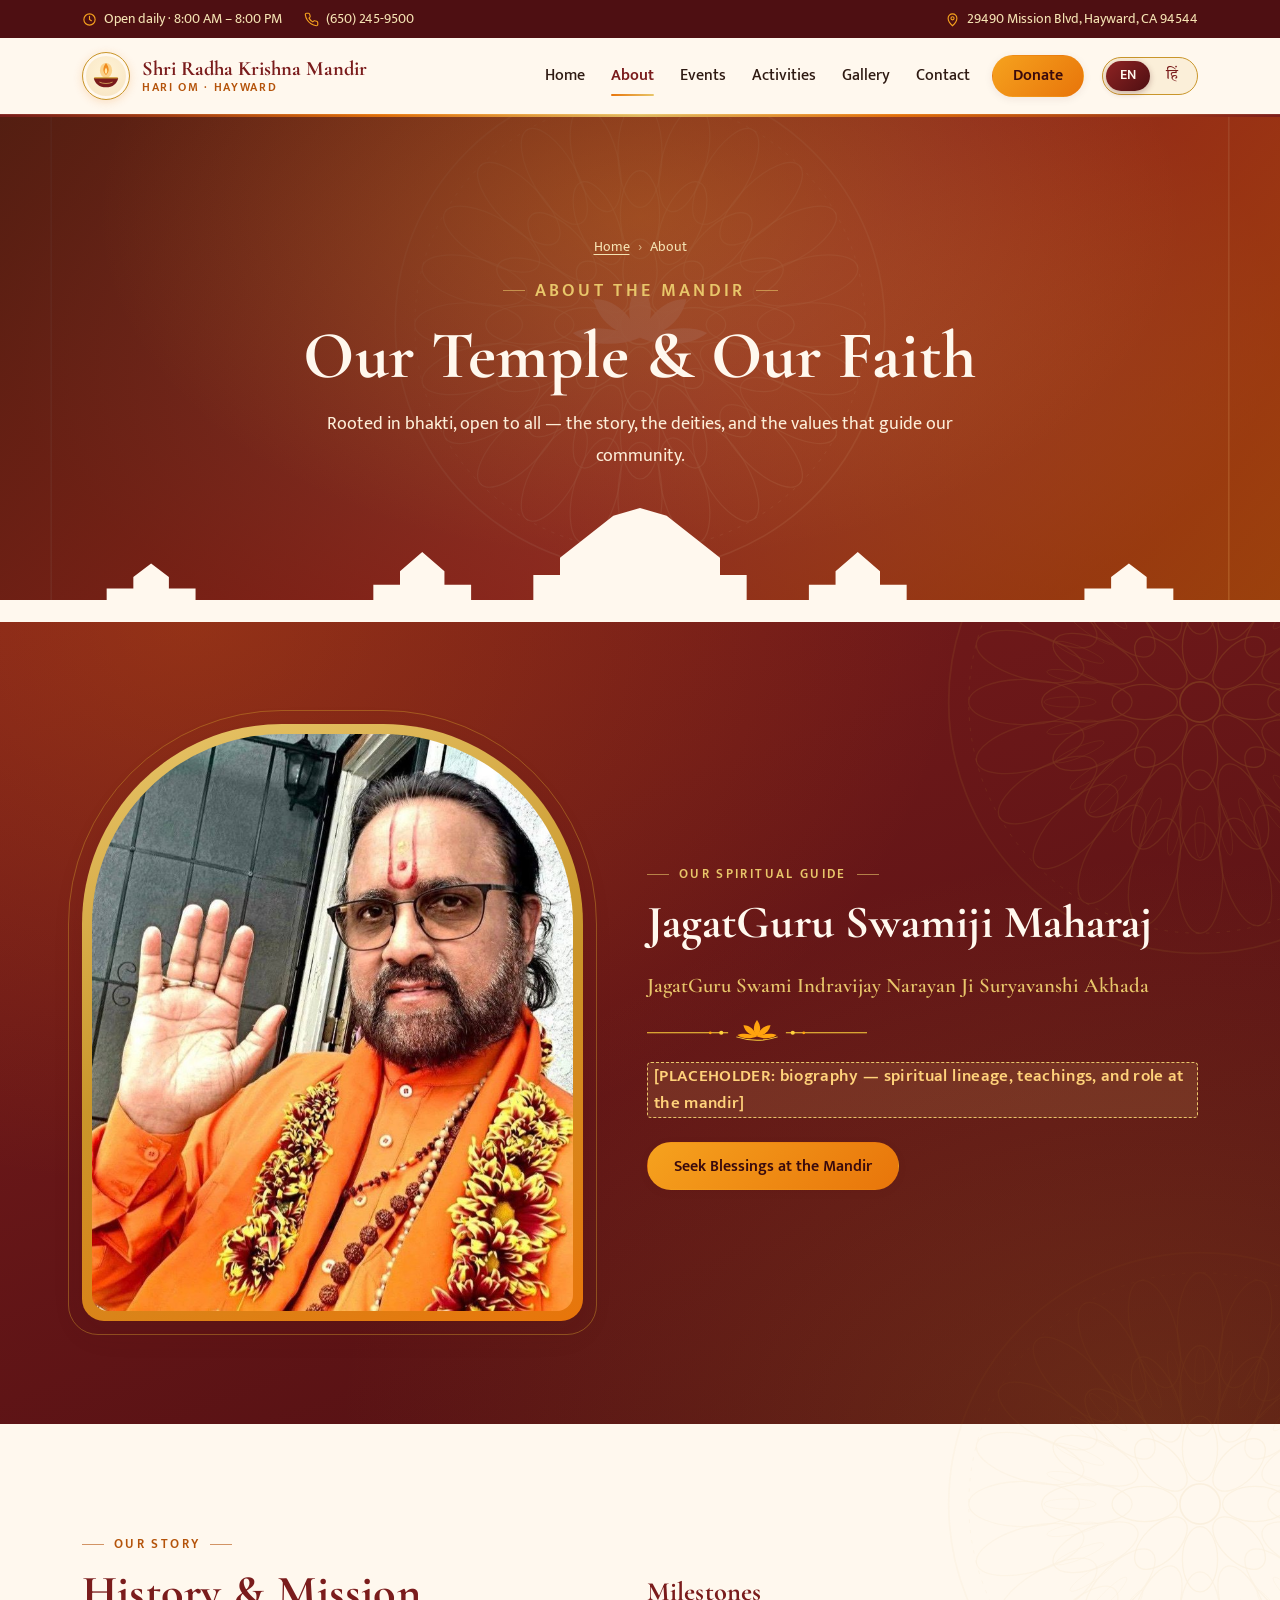
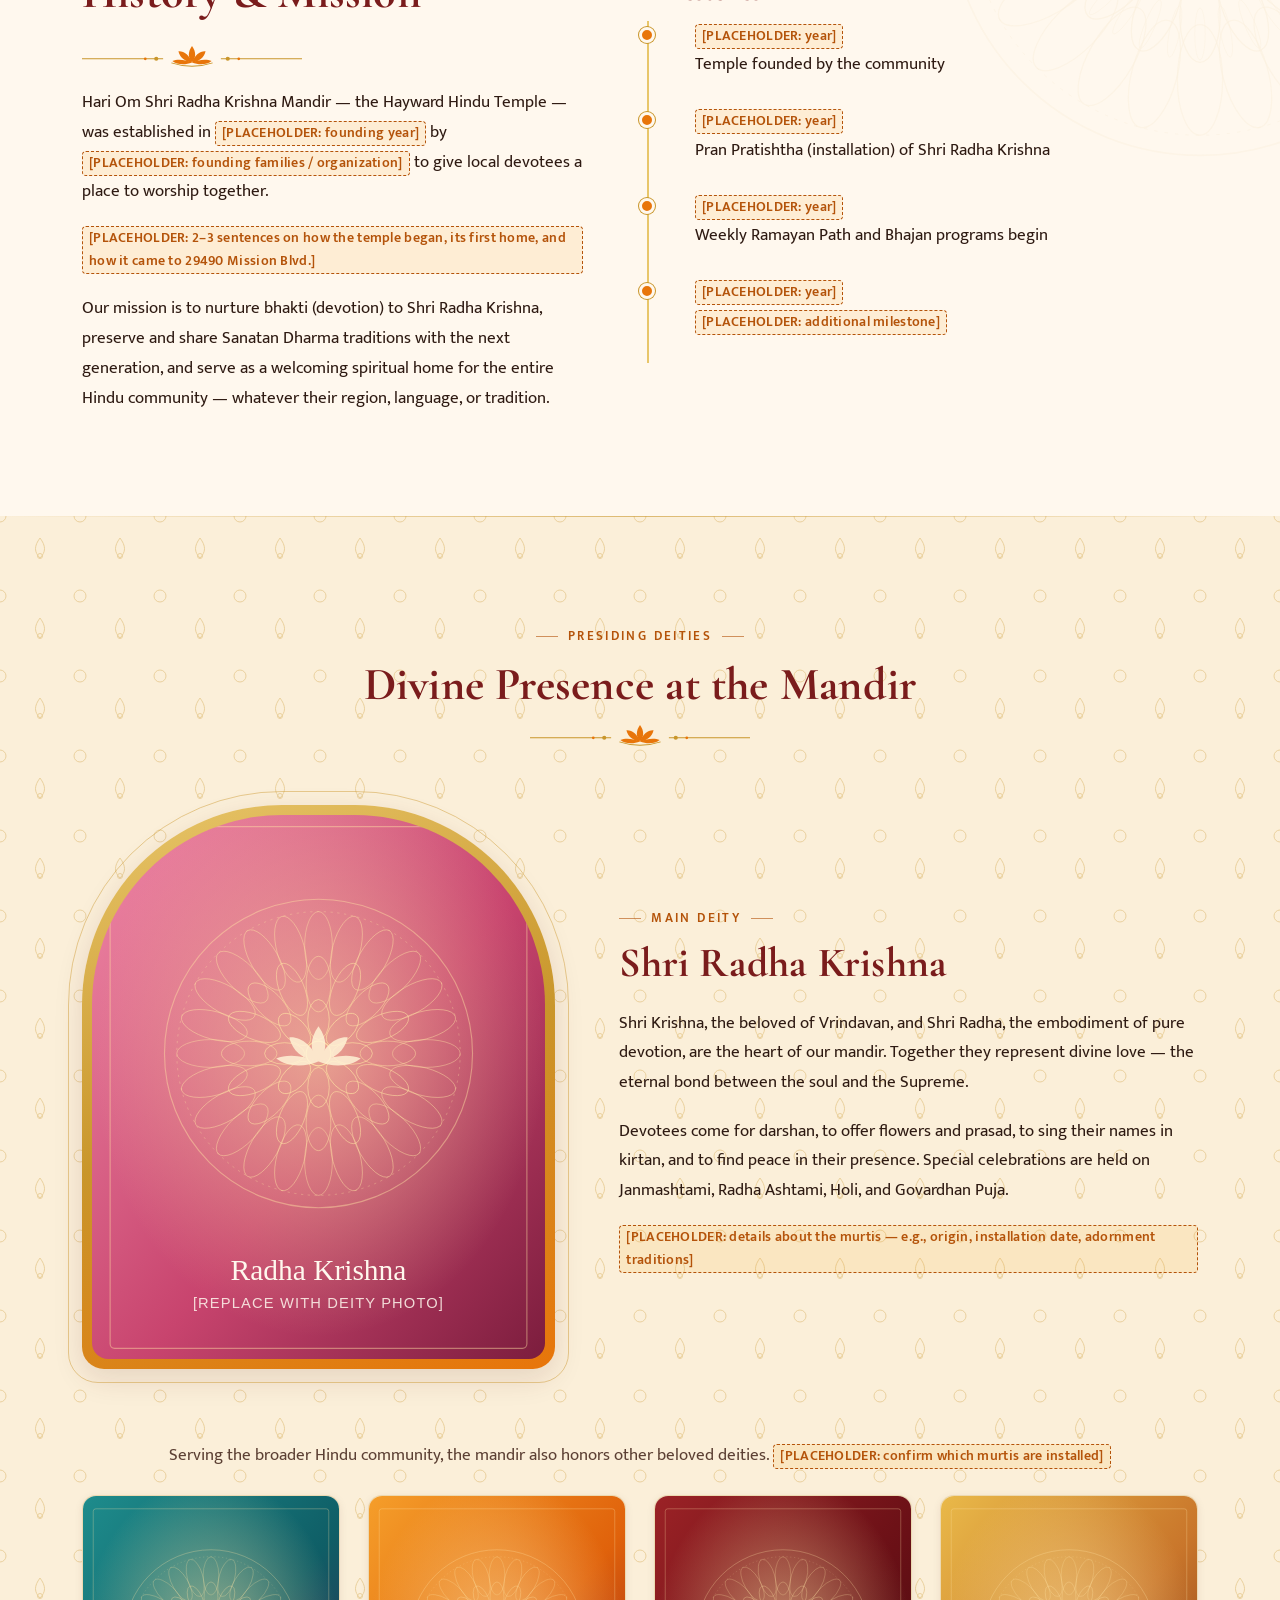
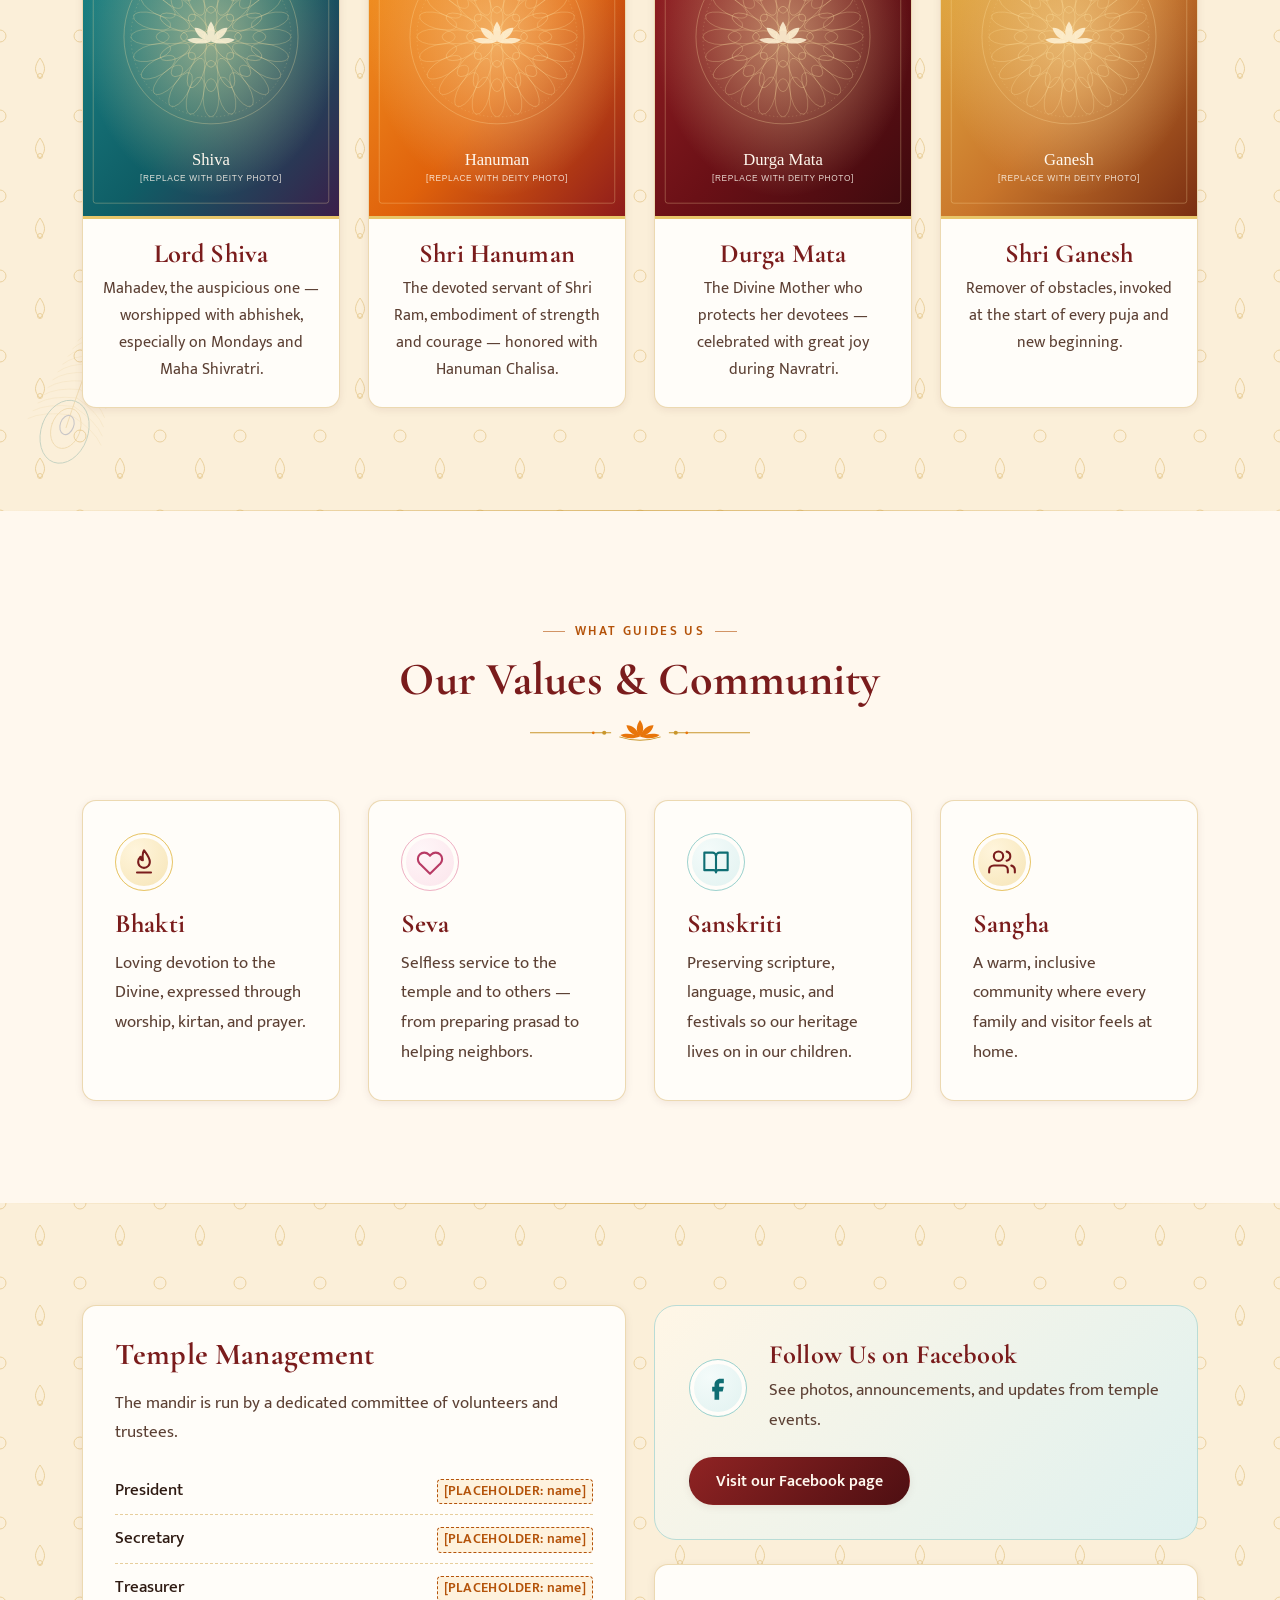
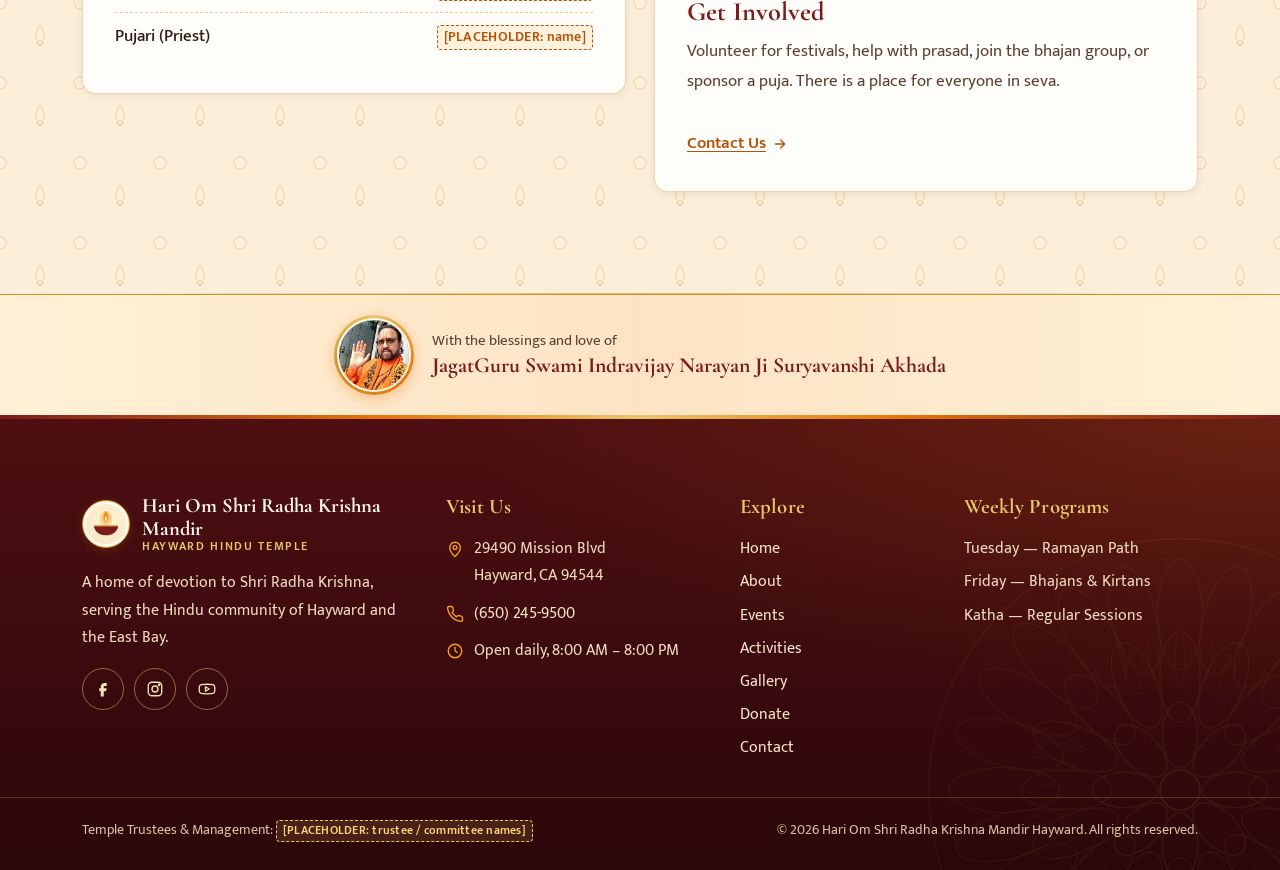
==== about.html @ af677b75 "Add Hari Om Shri Radha Krishna Mandir Hayward website Static, bilingual (English/Hindi) site for the" ====
<!DOCTYPE html>
<html lang="en" class="no-js">
<head>
  <meta charset="utf-8">
  <meta name="viewport" content="width=device-width, initial-scale=1">
  <title data-i18n="meta.about">About Us | Hari Om Shri Radha Krishna Mandir Hayward</title>
  <meta name="description" content="History, mission, presiding deities, and values of Hari Om Shri Radha Krishna Mandir, the Hayward Hindu Temple.">
  <meta name="theme-color" content="#7a1c1c">
  <link rel="icon" href="assets/images/favicon.svg" type="image/svg+xml">
  <link rel="preconnect" href="https://fonts.googleapis.com">
  <link rel="preconnect" href="https://fonts.gstatic.com" crossorigin>
  <link rel="stylesheet" href="https://fonts.googleapis.com/css2?family=Cormorant+Garamond:wght@500;600;700&family=Mukta:wght@400;500;600;700&family=Tiro+Devanagari+Hindi&display=swap">
  <link rel="stylesheet" href="css/styles.css">
  <script>document.documentElement.classList.replace('no-js', 'js');</script>
  <script src="js/script.js" defer></script>
</head>
<body data-page="about">
  <a class="skip-link" href="#main" data-i18n="common.skip">Skip to main content</a>
  <div class="scroll-progress" aria-hidden="true"></div>

  <!-- ============ TOP BAR ============ -->
  <div class="topbar">
    <div class="container">
      <div class="topbar-group">
        <span class="topbar-item"><svg viewBox="0 0 24 24" fill="none" stroke="currentColor" stroke-width="1.8" stroke-linecap="round" aria-hidden="true"><circle cx="12" cy="12" r="9"/><path d="M12 7v5l3 2"/></svg><span data-i18n="top.hours">Open daily · 8:00 AM – 8:00 PM</span></span>
        <a class="topbar-item" href="tel:+16502459500"><svg viewBox="0 0 24 24" fill="none" stroke="currentColor" stroke-width="1.8" stroke-linecap="round" stroke-linejoin="round" aria-hidden="true"><path d="M22 16.9v3a2 2 0 0 1-2.2 2 19.8 19.8 0 0 1-8.6-3.1 19.5 19.5 0 0 1-6-6A19.8 19.8 0 0 1 2.1 4.2 2 2 0 0 1 4.1 2h3a2 2 0 0 1 2 1.7c.1.9.4 1.8.7 2.7a2 2 0 0 1-.5 2.1L8 9.8a16 16 0 0 0 6 6l1.3-1.3a2 2 0 0 1 2.1-.4c.9.3 1.8.6 2.7.7a2 2 0 0 1 1.7 2z"/></svg>(650) 245-9500</a>
      </div>
      <div class="topbar-group topbar-group--secondary">
        <a class="topbar-item" href="contact.html#visit"><svg viewBox="0 0 24 24" fill="none" stroke="currentColor" stroke-width="1.8" stroke-linecap="round" aria-hidden="true"><path d="M12 22s7-6.2 7-12a7 7 0 0 0-14 0c0 5.8 7 12 7 12z"/><circle cx="12" cy="10" r="2.5"/></svg>29490 Mission Blvd, Hayward, CA 94544</a>
      </div>
    </div>
  </div>

  <!-- ============ HEADER / NAV (shared across pages) ============ -->
  <header class="site-header" id="site-header">
    <div class="container header-inner">
      <a class="brand" href="index.html">
        <span class="brand-mark">
          <svg class="diya" viewBox="0 0 64 64" aria-hidden="true"><ellipse class="diya-glow" cx="32" cy="20" rx="13" ry="16" fill="#F6A21E" opacity=".4"/><g class="diya-flame"><path d="M32 4c7 10 8 18 0 26-8-8-7-16 0-26z" fill="#F08A1C"/><path d="M32 14c3.5 5 4 10 0 14-4-4-3.5-9 0-14z" fill="#FFE7A8"/></g><path d="M6 36h52c-2 12-12 20-26 20S8 48 6 36z" fill="#7A1C1C"/><path d="M8 36h48" stroke="#C9962B" stroke-width="3" stroke-linecap="round"/><path d="M18 45c8 4 20 4 28 0" stroke="#E8C66A" stroke-width="1.5" fill="none"/></svg>
        </span>
        <span class="brand-text">
          <span class="brand-name" data-i18n="brand.name">Shri Radha Krishna Mandir</span>
          <span class="brand-sub" data-i18n="brand.sub">Hari Om · Hayward</span>
        </span>
      </a>

      <nav class="main-nav" id="main-nav" aria-label="Main">
        <ul class="nav-list">
          <li><a class="nav-link" href="index.html" data-i18n="nav.home">Home</a></li>
          <li><a class="nav-link" href="about.html" aria-current="page" data-i18n="nav.about">About</a></li>
          <li><a class="nav-link" href="events.html" data-i18n="nav.events">Events</a></li>
          <li><a class="nav-link" href="activities.html" data-i18n="nav.activities">Activities</a></li>
          <li><a class="nav-link" href="gallery.html" data-i18n="nav.gallery">Gallery</a></li>
          <li><a class="nav-link" href="contact.html" data-i18n="nav.contact">Contact</a></li>
          <li class="nav-donate"><a class="btn btn--saffron" href="donate.html" data-i18n="nav.donate">Donate</a></li>
        </ul>
      </nav>

      <div class="header-actions">
        <button class="lang-toggle" type="button" role="switch" aria-checked="false" data-i18n-aria="common.langToggle" aria-label="Switch language to Hindi">
          <span class="lang-en" aria-hidden="true">EN</span><span class="lang-hi" aria-hidden="true">हिं</span>
        </button>
        <button class="nav-toggle" type="button" aria-controls="main-nav" aria-expanded="false" data-i18n-aria="common.menu" aria-label="Open menu">
          <span class="nav-toggle-bars" aria-hidden="true"></span>
        </button>
      </div>
    </div>
  </header>

  <main id="main">
    <!-- ============ PAGE HERO ============ -->
    <section class="page-hero" aria-labelledby="page-title">
      <img class="page-hero-bg" src="assets/images/hero.svg" width="1600" height="900" alt="[REPLACE WITH TEMPLE PHOTO] Exterior of the temple">
      <div class="hero-overlay" aria-hidden="true"></div>
      <div class="container">
        <ol class="breadcrumb"><li><a href="index.html" data-i18n="nav.home">Home</a></li><li aria-current="page" data-i18n="nav.about">About</li></ol>
        <p class="eyebrow" data-i18n="about.hero.eyebrow">About the Mandir</p>
        <h1 id="page-title" data-i18n="about.hero.title">Our Temple &amp; Our Faith</h1>
        <p data-i18n="about.hero.text">Rooted in bhakti, open to all — the story, the deities, and the values that guide our community.</p>
      </div>
      <img class="page-hero-silhouette" src="assets/images/temple-silhouette.svg" alt="" aria-hidden="true">
    </section>

    <!-- ============ SPIRITUAL GUIDE ============ -->
    <section class="section section--maroon" id="spiritual-guide" aria-labelledby="guide-title">
      <img class="ornament-mandala ornament-mandala--tr" src="assets/images/mandala.svg" alt="" aria-hidden="true">
      <div class="container split">
        <div class="framed guru-portrait" data-reveal="left">
          <img src="assets/images/swamiji.jpg" width="889" height="900" loading="lazy" decoding="async" alt="JagatGuru Swami Indravijay Narayan Ji Suryavanshi Akhada offering blessings">
        </div>
        <div data-reveal="right">
          <p class="eyebrow" data-i18n="about.guru.eyebrow">Our Spiritual Guide</p>
          <h2 id="guide-title" data-i18n="about.guru.title">JagatGuru Swamiji Maharaj</h2>
          <p class="guru-name" data-i18n="about.guru.name">JagatGuru Swami Indravijay Narayan Ji Suryavanshi Akhada</p>
          <span class="divider" style="margin-left:0" aria-hidden="true"></span>
          <p class="lead" data-i18n-html="about.guru.bio"><span class="placeholder">[PLACEHOLDER: biography — spiritual lineage, teachings, and role at the mandir]</span></p>
          <p><a class="btn btn--saffron" href="contact.html" data-i18n="about.guru.cta">Seek Blessings at the Mandir</a></p>
        </div>
      </div>
    </section>

    <!-- ============ HISTORY & MISSION ============ -->
    <section class="section">
      <img class="ornament-mandala ornament-mandala--tr" src="assets/images/mandala.svg" alt="" aria-hidden="true">
      <div class="container split">
        <div data-reveal="left">
          <p class="eyebrow" data-i18n="about.history.eyebrow">Our Story</p>
          <h2 data-i18n="about.history.title">History &amp; Mission</h2>
          <span class="divider" style="margin-left:0" aria-hidden="true"></span>
          <p data-i18n-html="about.history.p1">Hari Om Shri Radha Krishna Mandir — the Hayward Hindu Temple — was established in <span class="placeholder">[PLACEHOLDER: founding year]</span> by <span class="placeholder">[PLACEHOLDER: founding families / organization]</span> to give local devotees a place to worship together.</p>
          <p data-i18n-html="about.history.p2"><span class="placeholder">[PLACEHOLDER: 2–3 sentences on how the temple began, its first home, and how it came to 29490 Mission Blvd.]</span></p>
          <p data-i18n="about.history.p3">Our mission is to nurture bhakti (devotion) to Shri Radha Krishna, preserve and share Sanatan Dharma traditions with the next generation, and serve as a welcoming spiritual home for the entire Hindu community — whatever their region, language, or tradition.</p>
        </div>
        <div data-reveal="right">
          <h3 data-i18n="about.timeline.title">Milestones</h3>
          <ol class="timeline">
            <li><span class="year"><span class="placeholder">[PLACEHOLDER: year]</span></span><span data-i18n="about.timeline.1">Temple founded by the community</span></li>
            <li><span class="year"><span class="placeholder">[PLACEHOLDER: year]</span></span><span data-i18n="about.timeline.2">Pran Pratishtha (installation) of Shri Radha Krishna</span></li>
            <li><span class="year"><span class="placeholder">[PLACEHOLDER: year]</span></span><span data-i18n="about.timeline.3">Weekly Ramayan Path and Bhajan programs begin</span></li>
            <li><span class="year"><span class="placeholder">[PLACEHOLDER: year]</span></span><span class="placeholder">[PLACEHOLDER: additional milestone]</span></li>
          </ol>
        </div>
      </div>
    </section>

    <!-- ============ DEITIES ============ -->
    <section class="section section--tint" id="deities">
      <img class="ornament-feather ornament-feather--l" src="assets/images/peacock-feather.svg" alt="" aria-hidden="true">
      <div class="container">
        <div class="section-head" data-reveal>
          <p class="eyebrow" data-i18n="about.deities.eyebrow">Presiding Deities</p>
          <h2 data-i18n="about.deities.title">Divine Presence at the Mandir</h2>
          <span class="divider" aria-hidden="true"></span>
        </div>

        <div class="deity-feature">
          <div class="framed" data-reveal="left">
            <!-- [REPLACE WITH DEITY PHOTO] Photo of the Radha Krishna murtis -->
            <img src="assets/images/deity-radha-krishna.svg" width="800" height="1000" loading="lazy" decoding="async" alt="[REPLACE WITH TEMPLE PHOTO] Shri Radha Krishna, the presiding deities">
          </div>
          <div data-reveal="right">
            <p class="eyebrow" data-i18n="about.rk.eyebrow">Main Deity</p>
            <h3 style="font-size:clamp(1.9rem,3.4vw,2.6rem)" data-i18n="about.rk.title">Shri Radha Krishna</h3>
            <p data-i18n="about.rk.p1">Shri Krishna, the beloved of Vrindavan, and Shri Radha, the embodiment of pure devotion, are the heart of our mandir. Together they represent divine love — the eternal bond between the soul and the Supreme.</p>
            <p data-i18n="about.rk.p2">Devotees come for darshan, to offer flowers and prasad, to sing their names in kirtan, and to find peace in their presence. Special celebrations are held on Janmashtami, Radha Ashtami, Holi, and Govardhan Puja.</p>
            <p class="muted" data-i18n-html="about.rk.note"><span class="placeholder">[PLACEHOLDER: details about the murtis — e.g., origin, installation date, adornment traditions]</span></p>
          </div>
        </div>

        <p class="text-center muted" style="margin-bottom:24px" data-i18n-html="about.deities.note">Serving the broader Hindu community, the mandir also honors other beloved deities. <span class="placeholder">[PLACEHOLDER: confirm which murtis are installed]</span></p>
        <div class="grid deity-grid">
          <article class="card deity-card" data-reveal style="--reveal-delay:.05s">
            <figure><img src="assets/images/deity-shiva.svg" width="800" height="1000" loading="lazy" decoding="async" alt="[REPLACE WITH TEMPLE PHOTO] Lord Shiva"></figure>
            <div class="deity-card-body"><h3 data-i18n="deity.shiva">Lord Shiva</h3><p data-i18n="deity.shivaText">Mahadev, the auspicious one — worshipped with abhishek, especially on Mondays and Maha Shivratri.</p></div>
          </article>
          <article class="card deity-card" data-reveal style="--reveal-delay:.12s">
            <figure><img src="assets/images/deity-hanuman.svg" width="800" height="1000" loading="lazy" decoding="async" alt="[REPLACE WITH TEMPLE PHOTO] Shri Hanuman"></figure>
            <div class="deity-card-body"><h3 data-i18n="deity.hanuman">Shri Hanuman</h3><p data-i18n="deity.hanumanText">The devoted servant of Shri Ram, embodiment of strength and courage — honored with Hanuman Chalisa.</p></div>
          </article>
          <article class="card deity-card" data-reveal style="--reveal-delay:.19s">
            <figure><img src="assets/images/deity-durga.svg" width="800" height="1000" loading="lazy" decoding="async" alt="[REPLACE WITH TEMPLE PHOTO] Durga Mata"></figure>
            <div class="deity-card-body"><h3 data-i18n="deity.durga">Durga Mata</h3><p data-i18n="deity.durgaText">The Divine Mother who protects her devotees — celebrated with great joy during Navratri.</p></div>
          </article>
          <article class="card deity-card" data-reveal style="--reveal-delay:.26s">
            <figure><img src="assets/images/deity-ganesh.svg" width="800" height="1000" loading="lazy" decoding="async" alt="[REPLACE WITH TEMPLE PHOTO] Shri Ganesh"></figure>
            <div class="deity-card-body"><h3 data-i18n="deity.ganesh">Shri Ganesh</h3><p data-i18n="deity.ganeshText">Remover of obstacles, invoked at the start of every puja and new beginning.</p></div>
          </article>
        </div>
      </div>
    </section>

    <!-- ============ VALUES ============ -->
    <section class="section">
      <div class="container">
        <div class="section-head" data-reveal>
          <p class="eyebrow" data-i18n="about.values.eyebrow">What Guides Us</p>
          <h2 data-i18n="about.values.title">Our Values &amp; Community</h2>
          <span class="divider" aria-hidden="true"></span>
        </div>
        <div class="grid grid-4">
          <article class="card card--hover value-card" data-reveal style="--reveal-delay:.05s">
            <span class="icon-badge"><svg viewBox="0 0 24 24" fill="none" stroke="currentColor" stroke-width="1.8" stroke-linecap="round" stroke-linejoin="round" aria-hidden="true"><path d="M12 2c3 4 5 6.5 5 10a5 5 0 0 1-10 0c0-2 1-3.5 2-4.5 0 2 1 3 2 3 0-3-1-5.5 1-8.5z"/><path d="M6 21h12"/></svg></span>
            <h3 data-i18n="values.bhakti">Bhakti</h3>
            <p class="muted" data-i18n="values.bhaktiText">Loving devotion to the Divine, expressed through worship, kirtan, and prayer.</p>
          </article>
          <article class="card card--hover value-card" data-reveal style="--reveal-delay:.12s">
            <span class="icon-badge icon-badge--lotus"><svg viewBox="0 0 24 24" fill="none" stroke="currentColor" stroke-width="1.8" stroke-linecap="round" stroke-linejoin="round" aria-hidden="true"><path d="M20.8 5.6a5.5 5.5 0 0 0-7.8 0L12 6.6l-1-1a5.5 5.5 0 0 0-7.8 7.8l1 1L12 22l7.8-7.6 1-1a5.5 5.5 0 0 0 0-7.8z"/></svg></span>
            <h3 data-i18n="values.seva">Seva</h3>
            <p class="muted" data-i18n="values.sevaText">Selfless service to the temple and to others — from preparing prasad to helping neighbors.</p>
          </article>
          <article class="card card--hover value-card" data-reveal style="--reveal-delay:.19s">
            <span class="icon-badge icon-badge--teal"><svg viewBox="0 0 24 24" fill="none" stroke="currentColor" stroke-width="1.8" stroke-linecap="round" stroke-linejoin="round" aria-hidden="true"><path d="M2 4h7a3 3 0 0 1 3 3v14a2 2 0 0 0-2-2H2zM22 4h-7a3 3 0 0 0-3 3v14a2 2 0 0 1 2-2h8z"/></svg></span>
            <h3 data-i18n="values.sanskriti">Sanskriti</h3>
            <p class="muted" data-i18n="values.sanskritiText">Preserving scripture, language, music, and festivals so our heritage lives on in our children.</p>
          </article>
          <article class="card card--hover value-card" data-reveal style="--reveal-delay:.26s">
            <span class="icon-badge"><svg viewBox="0 0 24 24" fill="none" stroke="currentColor" stroke-width="1.8" stroke-linecap="round" stroke-linejoin="round" aria-hidden="true"><path d="M17 21v-2a4 4 0 0 0-4-4H5a4 4 0 0 0-4 4v2"/><circle cx="9" cy="7" r="4"/><path d="M23 21v-2a4 4 0 0 0-3-3.9M16 3.1a4 4 0 0 1 0 7.8"/></svg></span>
            <h3 data-i18n="values.sangha">Sangha</h3>
            <p class="muted" data-i18n="values.sanghaText">A warm, inclusive community where every family and visitor feels at home.</p>
          </article>
        </div>
      </div>
    </section>

    <!-- ============ MANAGEMENT + SOCIAL ============ -->
    <section class="section section--tint">
      <div class="container">
        <div class="grid grid-2" style="align-items:start">
          <article class="card" data-reveal="left">
            <h2 style="font-size:1.9rem" data-i18n="about.mgmt.title">Temple Management</h2>
            <p class="muted" data-i18n="about.mgmt.text">The mandir is run by a dedicated committee of volunteers and trustees.</p>
            <ul class="timing-list">
              <li><span class="t-name" data-i18n="about.mgmt.president">President</span><span class="t-time"><span class="placeholder">[PLACEHOLDER: name]</span></span></li>
              <li><span class="t-name" data-i18n="about.mgmt.secretary">Secretary</span><span class="t-time"><span class="placeholder">[PLACEHOLDER: name]</span></span></li>
              <li><span class="t-name" data-i18n="about.mgmt.treasurer">Treasurer</span><span class="t-time"><span class="placeholder">[PLACEHOLDER: name]</span></span></li>
              <li><span class="t-name" data-i18n="about.mgmt.priest">Pujari (Priest)</span><span class="t-time"><span class="placeholder">[PLACEHOLDER: name]</span></span></li>
            </ul>
          </article>
          <div data-reveal="right">
            <div class="social-callout">
              <span class="icon-badge icon-badge--teal"><svg viewBox="0 0 24 24" fill="currentColor" aria-hidden="true"><path d="M14 8h3V4h-3c-2.8 0-5 2.2-5 5v2H7v4h2v7h4v-7h3l1-4h-4V9c0-.6.4-1 1-1z"/></svg></span>
              <div>
                <h3 data-i18n="about.social.title">Follow Us on Facebook</h3>
                <p class="muted" data-i18n="about.social.text">See photos, announcements, and updates from temple events.</p>
              </div>
              <a class="btn" href="https://facebook.com/hayward.hindu.temple.2025/" target="_blank" rel="noopener"><span data-i18n="about.social.cta">Visit our Facebook page</span><span class="visually-hidden"> (opens in a new tab)</span></a>
            </div>
            <div class="card" style="margin-top:24px">
              <h3 data-i18n="about.join.title">Get Involved</h3>
              <p class="muted" data-i18n="about.join.text">Volunteer for festivals, help with prasad, join the bhajan group, or sponsor a puja. There is a place for everyone in seva.</p>
              <a class="card-link" href="contact.html"><span data-i18n="cta.contact">Contact Us</span><svg viewBox="0 0 24 24" fill="none" stroke="currentColor" stroke-width="2" stroke-linecap="round" aria-hidden="true"><path d="M5 12h14M13 6l6 6-6 6"/></svg></a>
            </div>
          </div>
        </div>
      </div>
    </section>
  </main>

  <!-- ============ BLESSING STRIP (shared across pages) ============ -->
  <aside class="blessing-strip" aria-label="Blessings">
    <div class="container">
      <span class="blessing-avatar"><img src="assets/images/swamiji.jpg" width="889" height="900" loading="lazy" decoding="async" alt="JagatGuru Swami Indravijay Narayan Ji Suryavanshi Akhada"></span>
      <p><small data-i18n="blessing.with">With the blessings and love of</small><a href="about.html#spiritual-guide" data-i18n="about.guru.name">JagatGuru Swami Indravijay Narayan Ji Suryavanshi Akhada</a></p>
    </div>
  </aside>

  <!-- ============ FOOTER (shared across pages) ============ -->
  <footer class="site-footer">
    <img class="footer-mandala" src="assets/images/mandala.svg" alt="" aria-hidden="true">
    <div class="container footer-grid">
      <div class="footer-brand">
        <a class="brand" href="index.html">
          <span class="brand-mark"><svg class="diya" viewBox="0 0 64 64" aria-hidden="true"><ellipse class="diya-glow" cx="32" cy="20" rx="13" ry="16" fill="#F6A21E" opacity=".4"/><g class="diya-flame"><path d="M32 4c7 10 8 18 0 26-8-8-7-16 0-26z" fill="#F08A1C"/><path d="M32 14c3.5 5 4 10 0 14-4-4-3.5-9 0-14z" fill="#FFE7A8"/></g><path d="M6 36h52c-2 12-12 20-26 20S8 48 6 36z" fill="#7A1C1C"/><path d="M8 36h48" stroke="#C9962B" stroke-width="3" stroke-linecap="round"/></svg></span>
          <span class="brand-text"><span class="brand-name" data-i18n="footer.name">Hari Om Shri Radha Krishna Mandir</span><span class="brand-sub" data-i18n="footer.sub">Hayward Hindu Temple</span></span>
        </a>
        <p data-i18n="footer.about">A home of devotion to Shri Radha Krishna, serving the Hindu community of Hayward and the East Bay.</p>
        <div class="social-links">
          <a href="https://facebook.com/hayward.hindu.temple.2025/" target="_blank" rel="noopener" aria-label="Facebook (opens in a new tab)"><svg viewBox="0 0 24 24" fill="currentColor" aria-hidden="true"><path d="M14 8h3V4h-3c-2.8 0-5 2.2-5 5v2H7v4h2v7h4v-7h3l1-4h-4V9c0-.6.4-1 1-1z"/></svg></a>
          <!-- [PLACEHOLDER] Replace href="#" with the temple's Instagram / YouTube URLs, or remove these links. -->
          <a href="#" aria-label="Instagram [PLACEHOLDER link]"><svg viewBox="0 0 24 24" fill="none" stroke="currentColor" stroke-width="1.8" aria-hidden="true"><rect x="3" y="3" width="18" height="18" rx="5"/><circle cx="12" cy="12" r="4"/><circle cx="17.5" cy="6.5" r=".8" fill="currentColor"/></svg></a>
          <a href="#" aria-label="YouTube [PLACEHOLDER link]"><svg viewBox="0 0 24 24" fill="none" stroke="currentColor" stroke-width="1.8" stroke-linejoin="round" aria-hidden="true"><path d="M22 8.2a3 3 0 0 0-2.1-2.1C18 5.6 12 5.6 12 5.6s-6 0-7.9.5A3 3 0 0 0 2 8.2 31 31 0 0 0 1.6 12 31 31 0 0 0 2 15.8a3 3 0 0 0 2.1 2.1c1.9.5 7.9.5 7.9.5s6 0 7.9-.5a3 3 0 0 0 2.1-2.1c.3-1.2.4-2.5.4-3.8s-.1-2.6-.4-3.8z"/><path d="m10 15 5-3-5-3z"/></svg></a>
        </div>
      </div>
      <div>
        <h2 data-i18n="footer.visit">Visit Us</h2>
        <ul class="footer-list">
          <li><svg viewBox="0 0 24 24" fill="none" stroke="currentColor" stroke-width="1.8" stroke-linecap="round" aria-hidden="true"><path d="M12 22s7-6.2 7-12a7 7 0 0 0-14 0c0 5.8 7 12 7 12z"/><circle cx="12" cy="10" r="2.5"/></svg><address style="font-style:normal">29490 Mission Blvd<br>Hayward, CA 94544</address></li>
          <li><svg viewBox="0 0 24 24" fill="none" stroke="currentColor" stroke-width="1.8" stroke-linecap="round" stroke-linejoin="round" aria-hidden="true"><path d="M22 16.9v3a2 2 0 0 1-2.2 2 19.8 19.8 0 0 1-8.6-3.1 19.5 19.5 0 0 1-6-6A19.8 19.8 0 0 1 2.1 4.2 2 2 0 0 1 4.1 2h3a2 2 0 0 1 2 1.7c.1.9.4 1.8.7 2.7a2 2 0 0 1-.5 2.1L8 9.8a16 16 0 0 0 6 6l1.3-1.3a2 2 0 0 1 2.1-.4c.9.3 1.8.6 2.7.7a2 2 0 0 1 1.7 2z"/></svg><a href="tel:+16502459500">(650) 245-9500</a></li>
          <li><svg viewBox="0 0 24 24" fill="none" stroke="currentColor" stroke-width="1.8" stroke-linecap="round" aria-hidden="true"><circle cx="12" cy="12" r="9"/><path d="M12 7v5l3 2"/></svg><span data-i18n="footer.hours">Open daily, 8:00 AM – 8:00 PM</span></li>
        </ul>
      </div>
      <nav aria-label="Footer">
        <h2 data-i18n="footer.explore">Explore</h2>
        <ul class="footer-links">
          <li><a href="index.html" data-i18n="nav.home">Home</a></li>
          <li><a href="about.html" data-i18n="nav.about">About</a></li>
          <li><a href="events.html" data-i18n="nav.events">Events</a></li>
          <li><a href="activities.html" data-i18n="nav.activities">Activities</a></li>
          <li><a href="gallery.html" data-i18n="nav.gallery">Gallery</a></li>
          <li><a href="donate.html" data-i18n="nav.donate">Donate</a></li>
          <li><a href="contact.html" data-i18n="nav.contact">Contact</a></li>
        </ul>
      </nav>
      <div>
        <h2 data-i18n="programs.title">Weekly Programs</h2>
        <ul class="footer-links">
          <li><span data-i18n="day.tuesday">Tuesday</span> — <span data-i18n="programs.ramayan">Ramayan Path</span></li>
          <li><span data-i18n="day.friday">Friday</span> — <span data-i18n="programs.bhajans">Bhajans &amp; Kirtans</span></li>
          <li><span data-i18n="programs.katha">Katha</span> — <span data-i18n="programs.regular">Regular Sessions</span></li>
        </ul>
      </div>
    </div>
    <div class="footer-bottom">
      <div class="container">
        <p><span data-i18n="footer.trustees">Temple Trustees &amp; Management:</span> <span class="placeholder">[PLACEHOLDER: trustee / committee names]</span></p>
        <p>© <span class="js-year">2026</span> <span data-i18n="footer.copyright">Hari Om Shri Radha Krishna Mandir Hayward. All rights reserved.</span></p>
      </div>
    </div>
  </footer>

  <button class="back-to-top" type="button" data-i18n-aria="common.backToTop" aria-label="Back to top">
    <svg viewBox="0 0 24 24" fill="none" stroke="currentColor" stroke-width="2" stroke-linecap="round" aria-hidden="true"><path d="M12 19V5M5 12l7-7 7 7"/></svg>
  </button>
</body>
</html>
---- css/styles.css ----
/* ==========================================================================
   Hari Om Shri Radha Krishna Mandir Hayward — Shared Stylesheet
   --------------------------------------------------------------------------
   1. Design tokens
   2. Base / reset
   3. Typography
   4. Layout helpers
   5. Buttons, chips, badges
   6. Header & navigation
   7. Heroes
   8. Sections & ornaments
   9. Cards & components (glance, programs, deities, events, services…)
   10. Gallery & lightbox
   11. Forms (donate, contact)
   12. Footer
   13. Motion (scroll reveal, diya flicker)
   14. Responsive breakpoints (1024 / 768 / 480)
   ========================================================================== */

/* 1. Design tokens ------------------------------------------------------- */
:root {
  /* Anchor colours */
  --saffron: #e8750a;
  --saffron-deep: #b4530a;      /* AA-safe saffron for text on cream */
  --marigold: #f6a21e;
  --marigold-soft: #ffd27a;
  --maroon: #7a1c1c;
  --maroon-deep: #4e0f12;
  --maroon-ink: #3a0a0d;

  /* Gold accents */
  --gold: #c9962b;
  --gold-light: #e8c66a;
  --gold-pale: #f5e3b3;

  /* Grounds */
  --cream: #fff8ee;
  --cream-2: #fbefd9;
  --cream-3: #f6e2c0;
  --white: #fffdf9;

  /* Text */
  --ink: #2e1a12;
  --ink-soft: #5c4034;          /* 8.6:1 on cream */

  /* Secondary accents */
  --teal: #0f6e73;
  --teal-soft: #dff1ef;
  --lotus: #b83b65;
  --lotus-soft: #fbe3ea;

  /* Type */
  --font-display: "Cormorant Garamond", "Tiro Devanagari Hindi", "Noto Serif Devanagari", Georgia, "Times New Roman", serif;
  --font-body: "Mukta", "Noto Sans Devanagari", system-ui, -apple-system, "Segoe UI", Roboto, sans-serif;

  /* Shape & depth */
  --radius-sm: 8px;
  --radius: 14px;
  --radius-lg: 22px;
  --shadow-sm: 0 2px 8px rgba(78, 15, 18, 0.08);
  --shadow: 0 10px 30px rgba(78, 15, 18, 0.12);
  --shadow-glow: 0 12px 34px rgba(232, 117, 10, 0.28), 0 0 0 1px rgba(201, 150, 43, 0.45);

  /* Layout */
  --container: 1180px;
  --gutter: clamp(16px, 4vw, 32px);
  --header-h: 76px;
  --section-pad: clamp(56px, 8vw, 104px);

  --ease: cubic-bezier(0.22, 0.61, 0.36, 1);
}

/* 2. Base / reset -------------------------------------------------------- */
*,
*::before,
*::after { box-sizing: border-box; }

html {
  scroll-behavior: smooth;
  scroll-padding-top: calc(var(--header-h) + 16px);
  -webkit-text-size-adjust: 100%;
}

body {
  margin: 0;
  font-family: var(--font-body);
  font-size: 1.0625rem;
  line-height: 1.75;
  color: var(--ink);
  background-color: var(--cream);
  text-rendering: optimizeLegibility;
  -webkit-font-smoothing: antialiased;
  overflow-x: hidden;
}

body.no-scroll { overflow: hidden; }

img, svg, iframe { display: block; max-width: 100%; }
img { height: auto; }

a { color: var(--maroon); text-decoration-thickness: 1px; text-underline-offset: 3px; }
a:hover { color: var(--saffron-deep); }

button, input, select, textarea { font: inherit; color: inherit; }

:focus-visible {
  outline: 3px solid var(--marigold);
  outline-offset: 3px;
  border-radius: 4px;
}

.skip-link {
  position: absolute;
  left: 16px;
  top: -60px;
  z-index: 1000;
  padding: 10px 18px;
  background: var(--maroon);
  color: var(--cream);
  border-radius: var(--radius-sm);
  font-weight: 600;
  transition: top 0.2s var(--ease);
}
.skip-link:focus { top: 12px; color: var(--cream); }

.visually-hidden {
  position: absolute !important;
  width: 1px; height: 1px;
  padding: 0; margin: -1px;
  overflow: hidden; clip: rect(0 0 0 0);
  white-space: nowrap; border: 0;
}

/* Clearly visible marker for committee-supplied content */
.placeholder {
  display: inline-block;
  padding: 0 6px;
  border: 1px dashed var(--saffron-deep);
  border-radius: 4px;
  background: rgba(246, 162, 30, 0.12);
  color: var(--saffron-deep);
  font-size: 0.85em;
  font-weight: 600;
  letter-spacing: 0.02em;
  line-height: 1.6;
}
.section--maroon .placeholder,
.site-footer .placeholder,
.hero .placeholder,
.page-hero .placeholder {
  color: var(--marigold-soft);
  border-color: var(--gold-light);
  background: rgba(255, 210, 122, 0.12);
}

/* 3. Typography ---------------------------------------------------------- */
h1, h2, h3, h4 {
  font-family: var(--font-display);
  color: var(--maroon);
  line-height: 1.15;
  margin: 0 0 0.5em;
  font-weight: 700;
  letter-spacing: 0.005em;
}
h1 { font-size: clamp(2.3rem, 5.4vw, 4.2rem); }
h2 { font-size: clamp(1.9rem, 3.6vw, 2.9rem); }
h3 { font-size: clamp(1.35rem, 2.2vw, 1.65rem); }
h4 { font-size: 1.2rem; }

html[lang="hi"] h1, html[lang="hi"] h2, html[lang="hi"] h3, html[lang="hi"] h4 {
  font-family: "Tiro Devanagari Hindi", var(--font-display);
  font-weight: 400;
  line-height: 1.35;
}
html[lang="hi"] h1 { font-size: clamp(2rem, 4.6vw, 3.6rem); }
html[lang="hi"] h2 { font-size: clamp(1.7rem, 3.1vw, 2.5rem); }

p { margin: 0 0 1.1em; }
p:last-child { margin-bottom: 0; }

.eyebrow {
  display: inline-flex;
  align-items: center;
  gap: 10px;
  margin-bottom: 10px;
  font-family: var(--font-body);
  font-size: 0.82rem;
  font-weight: 600;
  letter-spacing: 0.18em;
  text-transform: uppercase;
  color: var(--saffron-deep);
}
.eyebrow::before,
.eyebrow::after {
  content: "";
  width: 22px;
  height: 1px;
  background: currentColor;
  opacity: 0.6;
}
html[lang="hi"] .eyebrow { letter-spacing: 0.04em; font-size: 0.95rem; }

.lead { font-size: clamp(1.1rem, 1.6vw, 1.25rem); color: var(--ink-soft); }
.text-center { text-align: center; }
.muted { color: var(--ink-soft); }

/* 4. Layout helpers ------------------------------------------------------ */
.container {
  width: 100%;
  max-width: var(--container);
  margin-inline: auto;
  padding-inline: var(--gutter);
}
.container--narrow { max-width: 820px; }

.grid { display: grid; gap: clamp(18px, 2.4vw, 28px); }
.grid-2 { grid-template-columns: repeat(2, 1fr); }
.grid-3 { grid-template-columns: repeat(3, 1fr); }
.grid-4 { grid-template-columns: repeat(4, 1fr); }

.split {
  display: grid;
  grid-template-columns: 1fr 1.1fr;
  gap: clamp(28px, 5vw, 72px);
  align-items: center;
}
.split--reverse > :first-child { order: 2; }

.stack > * + * { margin-top: 1rem; }

/* 5. Buttons, chips, badges --------------------------------------------- */
.btn {
  --btn-bg: linear-gradient(135deg, #8f2323, var(--maroon-deep));
  display: inline-flex;
  align-items: center;
  justify-content: center;
  gap: 10px;
  min-height: 48px;
  padding: 12px 26px;
  border: 1px solid transparent;
  border-radius: 999px;
  background: var(--btn-bg);
  color: var(--cream);
  font-weight: 600;
  font-size: 1rem;
  line-height: 1.2;
  text-decoration: none;
  cursor: pointer;
  box-shadow: var(--shadow-sm);
  transition: transform 0.25s var(--ease), box-shadow 0.25s var(--ease), background-color 0.25s;
}
.btn:hover {
  color: var(--cream);
  transform: translateY(-2px);
  box-shadow: var(--shadow-glow);
}
.btn:active { transform: translateY(0); }
.btn svg { width: 18px; height: 18px; flex: none; }

.btn--saffron {
  --btn-bg: linear-gradient(135deg, var(--marigold), var(--saffron));
  color: var(--maroon-ink);
}
.btn--saffron:hover { color: var(--maroon-ink); }

.btn--outline {
  --btn-bg: transparent;
  border-color: var(--gold);
  color: var(--maroon);
  box-shadow: none;
}
.btn--outline:hover { color: var(--maroon); background: rgba(246, 162, 30, 0.1); }

.btn--light {
  --btn-bg: rgba(255, 248, 238, 0.08);
  border-color: var(--gold-light);
  color: var(--cream);
  backdrop-filter: blur(4px);
}
.btn--light:hover { background: rgba(255, 248, 238, 0.18); }

.btn--block { width: 100%; }

.chip {
  display: inline-flex;
  align-items: center;
  gap: 6px;
  min-height: 40px;
  padding: 8px 18px;
  border: 1px solid var(--gold-light);
  border-radius: 999px;
  background: var(--white);
  color: var(--maroon);
  font-weight: 500;
  cursor: pointer;
  transition: background 0.2s, color 0.2s, box-shadow 0.2s, border-color 0.2s;
}
.chip:hover { border-color: var(--saffron); box-shadow: var(--shadow-sm); }
.chip[aria-pressed="true"] {
  background: var(--maroon);
  border-color: var(--maroon);
  color: var(--cream);
}

.filter-bar {
  display: flex;
  flex-wrap: wrap;
  justify-content: center;
  gap: 10px;
  margin-bottom: clamp(28px, 4vw, 44px);
}

.tag {
  display: inline-block;
  padding: 2px 12px;
  border-radius: 999px;
  font-size: 0.78rem;
  font-weight: 600;
  letter-spacing: 0.04em;
  background: var(--cream-2);
  color: var(--maroon);
}
.tag--festival { background: #fde6c8; color: #8a3b00; }
.tag--special  { background: var(--teal-soft); color: var(--teal); }
.tag--weekly   { background: var(--lotus-soft); color: var(--lotus); }

/* 6. Header & navigation ------------------------------------------------- */
.topbar {
  background: var(--maroon-deep);
  color: var(--gold-pale);
  font-size: 0.88rem;
}
.topbar .container {
  display: flex;
  justify-content: space-between;
  align-items: center;
  gap: 16px;
  min-height: 38px;
}
.topbar a { color: var(--gold-pale); text-decoration: none; }
.topbar a:hover { color: var(--marigold-soft); text-decoration: underline; }
.topbar-group { display: flex; gap: 22px; align-items: center; flex-wrap: wrap; }
.topbar-item { display: inline-flex; align-items: center; gap: 7px; }
.topbar-item svg { width: 15px; height: 15px; color: var(--marigold); }

.site-header {
  position: sticky;
  top: 0;
  z-index: 100;
  background: rgba(255, 248, 238, 0.94);
  backdrop-filter: saturate(1.4) blur(10px);
  border-bottom: 1px solid rgba(201, 150, 43, 0.35);
  transition: box-shadow 0.3s var(--ease);
}
.site-header::after {
  /* thin festive gold/saffron ribbon */
  content: "";
  position: absolute;
  left: 0; right: 0; bottom: -3px;
  height: 3px;
  background: linear-gradient(90deg, var(--maroon), var(--saffron) 30%, var(--gold-light) 50%, var(--saffron) 70%, var(--maroon));
  opacity: 0.9;
}
.site-header.is-scrolled { box-shadow: 0 6px 24px rgba(78, 15, 18, 0.12); }

.header-inner {
  display: flex;
  align-items: center;
  justify-content: space-between;
  gap: 18px;
  min-height: var(--header-h);
}

.brand {
  display: flex;
  align-items: center;
  gap: 12px;
  text-decoration: none;
  color: var(--maroon);
  min-width: 0;
}
.brand:hover { color: var(--maroon); }
.brand-mark {
  flex: none;
  width: 48px;
  height: 48px;
  display: grid;
  place-items: center;
  border-radius: 50%;
  background: radial-gradient(circle at 50% 40%, #fff3d6, var(--cream-3));
  border: 1px solid var(--gold);
  box-shadow: inset 0 0 0 3px var(--cream), 0 2px 10px rgba(232, 117, 10, 0.2);
}
.brand-mark svg { width: 30px; height: 30px; }
.brand-text { display: flex; flex-direction: column; line-height: 1.1; min-width: 0; }
.brand-name {
  font-family: var(--font-display);
  font-weight: 700;
  font-size: 1.28rem;
  white-space: nowrap;
}
.brand-sub {
  font-size: 0.74rem;
  letter-spacing: 0.14em;
  text-transform: uppercase;
  color: var(--saffron-deep);
  font-weight: 600;
  white-space: nowrap;
}
html[lang="hi"] .brand-name { font-family: "Tiro Devanagari Hindi", var(--font-display); font-weight: 400; font-size: 1.15rem; }
html[lang="hi"] .brand-sub { letter-spacing: 0.02em; font-size: 0.8rem; }

.brand { order: 0; }
.main-nav { display: flex; align-items: center; order: 1; margin-left: auto; }
.header-actions { order: 2; }
.nav-list {
  display: flex;
  align-items: center;
  gap: 2px;
  list-style: none;
  margin: 0;
  padding: 0;
}
.nav-link {
  position: relative;
  display: block;
  padding: 10px 12px;
  color: var(--ink);
  font-weight: 500;
  font-size: 0.98rem;
  text-decoration: none;
  border-radius: var(--radius-sm);
  transition: color 0.2s;
}
.nav-link::after {
  content: "";
  position: absolute;
  left: 12px; right: 12px; bottom: 4px;
  height: 2px;
  border-radius: 2px;
  background: linear-gradient(90deg, var(--saffron), var(--gold-light));
  transform: scaleX(0);
  transform-origin: center;
  transition: transform 0.3s var(--ease);
}
.nav-link:hover { color: var(--maroon); }
.nav-link:hover::after,
.nav-link[aria-current="page"]::after { transform: scaleX(1); }
.nav-link[aria-current="page"] { color: var(--maroon); font-weight: 600; }

.nav-donate { margin-left: 8px; }
.nav-donate .btn { min-height: 42px; padding: 8px 20px; }

.header-actions { display: flex; align-items: center; gap: 10px; }

/* Language toggle switch */
.lang-toggle {
  position: relative;
  display: inline-grid;
  grid-template-columns: 1fr 1fr;
  align-items: center;
  width: 96px;
  height: 38px;
  padding: 3px;
  border: 1px solid var(--gold);
  border-radius: 999px;
  background: var(--cream-2);
  cursor: pointer;
  font-size: 0.85rem;
  font-weight: 600;
}
.lang-toggle::before {
  content: "";
  position: absolute;
  top: 3px; left: 3px;
  width: calc(50% - 3px);
  height: calc(100% - 6px);
  border-radius: 999px;
  background: linear-gradient(135deg, #8f2323, var(--maroon-deep));
  box-shadow: 0 2px 6px rgba(78, 15, 18, 0.3);
  transition: transform 0.3s var(--ease);
}
.lang-toggle[aria-checked="true"]::before { transform: translateX(100%); }
.lang-toggle span {
  position: relative;
  z-index: 1;
  text-align: center;
  color: var(--maroon);
  transition: color 0.3s;
}
.lang-toggle[aria-checked="false"] .lang-en,
.lang-toggle[aria-checked="true"] .lang-hi { color: var(--cream); }
.lang-toggle .lang-hi { font-family: "Tiro Devanagari Hindi", serif; font-weight: 400; font-size: 0.95rem; }

/* Hamburger */
.nav-toggle {
  display: none;
  width: 46px;
  height: 46px;
  border: 1px solid var(--gold);
  border-radius: 12px;
  background: var(--white);
  cursor: pointer;
  place-items: center;
}
.nav-toggle-bars,
.nav-toggle-bars::before,
.nav-toggle-bars::after {
  display: block;
  width: 22px;
  height: 2px;
  border-radius: 2px;
  background: var(--maroon);
  transition: transform 0.3s var(--ease), opacity 0.2s;
}
.nav-toggle-bars { position: relative; }
.nav-toggle-bars::before,
.nav-toggle-bars::after { content: ""; position: absolute; left: 0; }
.nav-toggle-bars::before { top: -7px; }
.nav-toggle-bars::after { top: 7px; }
.nav-toggle[aria-expanded="true"] .nav-toggle-bars { background: transparent; }
.nav-toggle[aria-expanded="true"] .nav-toggle-bars::before { transform: translateY(7px) rotate(45deg); }
.nav-toggle[aria-expanded="true"] .nav-toggle-bars::after { transform: translateY(-7px) rotate(-45deg); }

/* 7. Heroes -------------------------------------------------------------- */
.hero {
  position: relative;
  isolation: isolate;
  display: grid;
  align-items: center;
  min-height: clamp(560px, 88vh, 820px);
  padding-block: 96px 150px;
  overflow: hidden;
  color: var(--cream);
  text-align: center;
}
.hero-bg,
.page-hero-bg {
  position: absolute;
  inset: 0;
  z-index: -3;
  width: 100%;
  height: 100%;
  object-fit: cover;
}
.hero-overlay {
  position: absolute;
  inset: 0;
  z-index: -2;
  background:
    radial-gradient(ellipse at 50% 35%, rgba(246, 162, 30, 0.28), transparent 60%),
    linear-gradient(180deg, rgba(58, 10, 13, 0.72) 0%, rgba(122, 28, 28, 0.62) 45%, rgba(180, 83, 10, 0.55) 100%);
}
.hero-mandala {
  position: absolute;
  z-index: -1;
  top: 50%;
  left: 50%;
  width: min(900px, 130vw);
  aspect-ratio: 1;
  max-width: none;
  transform: translate(-50%, -52%);
  opacity: 0.22;
  filter: brightness(1.6) saturate(1.2);
  animation: spin-slow 180s linear infinite;
  pointer-events: none;
}
.hero-content { position: relative; max-width: 880px; }
.hero .om {
  display: block;
  margin: 0 auto 8px;
  font-family: "Tiro Devanagari Hindi", serif;
  font-size: clamp(2.6rem, 5vw, 3.4rem);
  line-height: 1;
  color: var(--marigold-soft);
  text-shadow: 0 0 24px rgba(246, 162, 30, 0.7);
}
.hero h1 {
  color: var(--cream);
  text-shadow: 0 2px 20px rgba(58, 10, 13, 0.55);
  margin-bottom: 0.25em;
}
.hero h1 .accent {
  display: block;
  font-size: 0.5em;
  font-weight: 600;
  letter-spacing: 0.06em;
  color: var(--gold-light);
  margin-top: 8px;
}
.hero .eyebrow { color: var(--gold-light); }
.hero-tagline {
  max-width: 640px;
  margin: 0 auto 32px;
  font-size: clamp(1.1rem, 2vw, 1.3rem);
  color: #fdeed8;
}
.hero-actions { display: flex; flex-wrap: wrap; gap: 14px; justify-content: center; }

.hero-silhouette,
.page-hero-silhouette {
  position: absolute;
  left: 0; right: 0; bottom: -1px;
  z-index: 0;
  width: 100%;
  height: clamp(60px, 9vw, 120px);
  max-width: none;
  pointer-events: none;
}

.page-hero {
  position: relative;
  isolation: isolate;
  padding-block: clamp(72px, 10vw, 120px) clamp(96px, 12vw, 150px);
  overflow: hidden;
  color: var(--cream);
  text-align: center;
}
.page-hero .hero-overlay {
  background:
    radial-gradient(ellipse at 50% 20%, rgba(246, 162, 30, 0.25), transparent 60%),
    linear-gradient(135deg, rgba(58, 10, 13, 0.86), rgba(122, 28, 28, 0.78) 55%, rgba(180, 83, 10, 0.7));
}
.page-hero h1 { color: var(--cream); margin-bottom: 0.2em; }
.page-hero .eyebrow { color: var(--gold-light); }
.page-hero p { max-width: 640px; margin-inline: auto; color: #fdeed8; font-size: 1.15rem; }
.breadcrumb {
  display: flex;
  justify-content: center;
  gap: 8px;
  margin: 0 0 12px;
  padding: 0;
  list-style: none;
  font-size: 0.9rem;
  color: var(--gold-pale);
}
.breadcrumb a { color: var(--gold-pale); }
.breadcrumb li + li::before { content: "›"; margin-right: 8px; opacity: 0.7; }

/* 8. Sections & ornaments ----------------------------------------------- */
/* overflow-x: clip keeps corner ornaments from widening the page without breaking position: sticky */
.section { position: relative; padding-block: var(--section-pad); overflow-x: clip; }
.section--tight { padding-block: clamp(40px, 5vw, 64px); }

.section--tint {
  background-color: var(--cream-2);
  background-image: url("../assets/images/pattern.svg");
  background-size: 80px 80px;
}
.section--tint::before,
.section--tint::after {
  content: "";
  position: absolute;
  left: 0; right: 0;
  height: 1px;
  background: linear-gradient(90deg, transparent, var(--gold), transparent);
  opacity: 0.6;
}
.section--tint::before { top: 0; }
.section--tint::after { bottom: 0; }

.section--maroon {
  color: #f7e6d0;
  background:
    radial-gradient(ellipse at 15% 0%, rgba(232, 117, 10, 0.25), transparent 50%),
    radial-gradient(ellipse at 90% 100%, rgba(201, 150, 43, 0.2), transparent 50%),
    linear-gradient(160deg, var(--maroon) 0%, var(--maroon-deep) 100%);
  overflow: hidden;
}
.section--maroon h2,
.section--maroon h3 { color: var(--cream); }
.section--maroon .eyebrow { color: var(--gold-light); }
.section--maroon .lead,
.section--maroon .muted { color: #f1d9bf; }
.section--maroon a:not(.btn) { color: var(--marigold-soft); }

.section-head {
  max-width: 760px;
  margin: 0 auto clamp(36px, 5vw, 56px);
  text-align: center;
}
.section-head--left { margin-inline: 0; text-align: left; }
.section-head h2 { margin-bottom: 0.15em; }

.divider {
  display: block;
  width: 220px;
  height: 28px;
  margin: 10px auto 18px;
  background: url("../assets/images/divider-lotus.svg") center / contain no-repeat;
}
.section-head--left .divider { margin-left: 0; }
.section--maroon .divider { filter: brightness(1.4); }

.ornament-mandala {
  position: absolute;
  z-index: 0;
  width: 520px;
  aspect-ratio: 1;
  max-width: none;
  opacity: 0.08;
  pointer-events: none;
}
.ornament-mandala--tr { top: -180px; right: -180px; }
.ornament-mandala--bl { bottom: -200px; left: -200px; }
.section--maroon .ornament-mandala { opacity: 0.12; filter: brightness(1.8); }

.ornament-feather {
  position: absolute;
  z-index: 0;
  width: 90px;
  opacity: 0.22;
  pointer-events: none;
}
.ornament-feather--r { right: 3%; top: 40px; transform: rotate(18deg); }
.ornament-feather--l { left: 3%; bottom: 40px; transform: rotate(-160deg); }

.section > .container { position: relative; z-index: 1; }

/* Framed image with gold arch corners */
.framed {
  position: relative;
  border-radius: 200px 200px var(--radius-lg) var(--radius-lg);
  padding: 10px;
  background: linear-gradient(160deg, var(--gold-light), var(--gold) 50%, var(--saffron));
  box-shadow: var(--shadow);
}
.framed img {
  width: 100%;
  aspect-ratio: 5 / 6;
  object-fit: cover;
  border-radius: 190px 190px calc(var(--radius-lg) - 6px) calc(var(--radius-lg) - 6px);
}
.framed--wide img { aspect-ratio: 4 / 3; }
.framed::after {
  content: "";
  position: absolute;
  inset: -14px;
  border: 1px solid var(--gold);
  border-radius: 214px 214px 30px 30px;
  opacity: 0.45;
  pointer-events: none;
}

/* 9. Cards & components ------------------------------------------------- */
.card {
  position: relative;
  padding: clamp(22px, 3vw, 32px);
  border-radius: var(--radius);
  background: var(--white);
  border: 1px solid rgba(201, 150, 43, 0.35);
  box-shadow: var(--shadow-sm);
  transition: transform 0.35s var(--ease), box-shadow 0.35s var(--ease), border-color 0.35s;
}
.card--hover:hover,
a.card:hover {
  transform: translateY(-5px);
  box-shadow: var(--shadow-glow);
  border-color: var(--gold);
}
a.card { display: block; color: inherit; text-decoration: none; }
.card h3 { margin-bottom: 0.35em; }

.icon-badge {
  display: grid;
  place-items: center;
  width: 58px;
  height: 58px;
  margin-bottom: 18px;
  border-radius: 50%;
  color: var(--maroon);
  background: radial-gradient(circle at 35% 30%, #fff5dc, var(--gold-pale));
  border: 1px solid var(--gold-light);
  box-shadow: inset 0 0 0 4px var(--white);
}
.icon-badge svg { width: 28px; height: 28px; }
.icon-badge--teal { color: var(--teal); background: radial-gradient(circle at 35% 30%, #f4fbfa, var(--teal-soft)); border-color: #9fd3cf; }
.icon-badge--lotus { color: var(--lotus); background: radial-gradient(circle at 35% 30%, #fff6f8, var(--lotus-soft)); border-color: #efb3c5; }

.card-link {
  display: inline-flex;
  align-items: center;
  gap: 6px;
  margin-top: 14px;
  font-weight: 600;
  color: var(--saffron-deep);
}
.card-link svg { width: 16px; height: 16px; transition: transform 0.25s var(--ease); }
a.card:hover .card-link svg { transform: translateX(4px); }

/* At-a-glance timings (home) */
.glance {
  position: relative;
  z-index: 2;
  margin-top: clamp(-110px, -9vw, -70px);
}
.glance-panel {
  display: grid;
  grid-template-columns: 1.05fr 1.4fr 1fr;
  overflow: hidden;
  border-radius: var(--radius-lg);
  background: var(--white);
  border: 1px solid rgba(201, 150, 43, 0.5);
  box-shadow: var(--shadow);
}
.glance-block { padding: clamp(22px, 3vw, 34px); }
.glance-block + .glance-block { border-left: 1px solid rgba(201, 150, 43, 0.3); }
.glance-block h2 {
  font-size: 1.45rem;
  display: flex;
  align-items: center;
  gap: 10px;
}
.glance-block h2 svg { width: 24px; height: 24px; color: var(--saffron); flex: none; }
.glance-status { background: linear-gradient(160deg, var(--maroon), var(--maroon-deep)); color: #f7e6d0; }
.glance-status h2 { color: var(--cream); }
.glance-status h2 svg { color: var(--marigold); }

.status-pill {
  display: inline-flex;
  align-items: center;
  gap: 8px;
  padding: 4px 14px;
  border-radius: 999px;
  font-weight: 600;
  font-size: 0.92rem;
  background: rgba(255, 248, 238, 0.12);
  border: 1px solid rgba(232, 198, 106, 0.6);
}
.status-pill::before {
  content: "";
  width: 9px;
  height: 9px;
  border-radius: 50%;
  background: var(--gold-light);
}
.status-pill.is-open::before { background: #7ee2a8; box-shadow: 0 0 0 4px rgba(126, 226, 168, 0.22); }
.status-pill.is-closed::before { background: #ffb4a8; }
.glance-hours {
  margin: 14px 0 6px;
  font-family: var(--font-display);
  font-size: 1.9rem;
  font-weight: 700;
  line-height: 1.2;
  color: var(--gold-light);
}
.glance-status .muted { color: #efd4b8; font-size: 0.95rem; }

.timing-list { list-style: none; margin: 0; padding: 0; }
.timing-list li {
  display: flex;
  justify-content: space-between;
  align-items: baseline;
  gap: 12px;
  padding: 9px 0;
  border-bottom: 1px dashed rgba(201, 150, 43, 0.45);
}
.timing-list li:last-child { border-bottom: 0; }
.timing-list .t-name { font-weight: 500; }
.timing-list .t-time { font-weight: 600; color: var(--maroon); white-space: nowrap; text-align: right; }

.today-program {
  padding: 16px 18px;
  border-radius: var(--radius);
  background: linear-gradient(135deg, #fff3dd, var(--lotus-soft));
  border: 1px solid #f0c9a8;
}
.today-program .day { font-size: 0.8rem; text-transform: uppercase; letter-spacing: 0.14em; color: var(--lotus); font-weight: 700; }
.today-program .name { font-family: var(--font-display); font-size: 1.4rem; font-weight: 700; color: var(--maroon); line-height: 1.25; margin: 4px 0; }
html[lang="hi"] .today-program .name { font-family: "Tiro Devanagari Hindi", serif; font-weight: 400; }

/* Quick links */
.quick-card { text-align: center; padding-block: 36px; }
.quick-card .icon-badge { margin-inline: auto; width: 70px; height: 70px; }
.quick-card .icon-badge svg { width: 32px; height: 32px; }

/* Weekly program strip */
.program-strip { counter-reset: none; }
.program-card {
  overflow: hidden;
  padding: 0;
  display: flex;
  flex-direction: column;
}
.program-card-top {
  position: relative;
  padding: 26px 28px 22px;
  color: var(--cream);
  background: linear-gradient(135deg, var(--saffron), var(--maroon));
}
.program-card:nth-child(2) .program-card-top { background: linear-gradient(135deg, var(--lotus), var(--maroon-deep)); }
.program-card:nth-child(3) .program-card-top { background: linear-gradient(135deg, var(--teal), #3b1f4a); }
.program-card-top::after {
  content: "";
  position: absolute;
  right: -40px; top: -40px;
  width: 160px; height: 160px;
  background: url("../assets/images/mandala.svg") center / contain no-repeat;
  opacity: 0.25;
  filter: brightness(2.2);
}
.program-day {
  display: inline-block;
  padding: 3px 14px;
  border-radius: 999px;
  background: rgba(255, 248, 238, 0.18);
  border: 1px solid rgba(255, 248, 238, 0.45);
  font-size: 0.8rem;
  font-weight: 600;
  letter-spacing: 0.12em;
  text-transform: uppercase;
}
html[lang="hi"] .program-day { letter-spacing: 0.02em; font-size: 0.9rem; }
.program-card-top h3 { color: var(--cream); margin: 12px 0 0; }
.program-card-body { padding: 22px 28px 28px; flex: 1; display: flex; flex-direction: column; }
.program-card-body p { flex: 1; }
.program-time { display: flex; align-items: center; gap: 8px; margin-top: 14px; font-weight: 600; color: var(--maroon); }
.program-time svg { width: 18px; height: 18px; color: var(--saffron); }

/* Welcome / quote */
.welcome-quote {
  position: relative;
  margin: 26px 0;
  padding: 18px 24px;
  border-left: 3px solid var(--gold);
  background: linear-gradient(90deg, rgba(246, 162, 30, 0.12), transparent);
  border-radius: 0 var(--radius) var(--radius) 0;
  font-family: var(--font-display);
  font-size: 1.35rem;
  font-style: italic;
  color: var(--maroon);
}
.welcome-quote cite { display: block; margin-top: 6px; font-family: var(--font-body); font-size: 0.9rem; font-style: normal; color: var(--ink-soft); }
html[lang="hi"] .welcome-quote { font-family: "Tiro Devanagari Hindi", serif; font-style: normal; font-size: 1.2rem; }

.stat-row { display: flex; flex-wrap: wrap; gap: 14px 34px; margin-top: 26px; }
.stat { display: flex; align-items: center; gap: 12px; }
.stat svg { width: 26px; height: 26px; color: var(--saffron); flex: none; }
.stat strong { display: block; font-family: var(--font-display); font-size: 1.25rem; color: var(--maroon); line-height: 1.2; }
.stat span { font-size: 0.9rem; color: var(--ink-soft); }

/* CTA banner */
.cta-banner {
  display: flex;
  align-items: center;
  justify-content: space-between;
  flex-wrap: wrap;
  gap: 24px;
}
.cta-banner h2 { margin: 0; }
.cta-banner p { margin: 6px 0 0; }

/* Deities */
.deity-feature {
  display: grid;
  grid-template-columns: 0.9fr 1.1fr;
  gap: clamp(28px, 5vw, 64px);
  align-items: center;
  margin-bottom: clamp(48px, 6vw, 72px);
}
.deity-grid { grid-template-columns: repeat(4, 1fr); }
.deity-card { padding: 0; overflow: hidden; text-align: center; }
.deity-card figure { margin: 0; overflow: hidden; }
.deity-card img {
  width: 100%;
  aspect-ratio: 4 / 5;
  object-fit: cover;
  transition: transform 0.6s var(--ease);
}
.deity-card:hover img { transform: scale(1.05); }
.deity-card-body { padding: 20px 20px 24px; border-top: 3px solid var(--gold-light); }
.deity-card-body h3 { margin-bottom: 0.2em; }
.deity-card-body p { font-size: 0.97rem; color: var(--ink-soft); }

/* Values */
.value-card { text-align: left; }

/* Spiritual guide (About page) */
.guru-portrait img { object-position: 70% 30%; }
.guru-name {
  margin: -4px 0 12px;
  font-family: var(--font-display);
  font-size: 1.3rem;
  font-weight: 600;
  color: var(--saffron-deep);
}
.section--maroon .guru-name { color: var(--gold-light); }
html[lang="hi"] .guru-name { font-family: "Tiro Devanagari Hindi", serif; font-weight: 400; }

/* Stay connected (Home page) */
.connect-card {
  display: flex;
  flex-direction: column;
  align-items: center;
  text-align: center;
  padding-block: 36px;
}
.connect-card .icon-badge { width: 70px; height: 70px; }
.connect-card .icon-badge svg { width: 32px; height: 32px; }
.connect-card p { flex: 1; }
.connect-card .connect-actions { display: flex; flex-wrap: wrap; justify-content: center; gap: 10px; margin-top: 18px; }
.connect-card .connect-note { flex: none; margin: 10px 0 0; font-size: 0.85rem; }
.icon-badge--whatsapp { color: #0f7a41; background: radial-gradient(circle at 35% 30%, #f3fbf6, #d7f2e1); border-color: #9fd9b5; }
.btn--whatsapp { --btn-bg: linear-gradient(135deg, #0f7a41, #0b5e32); }
.btn--youtube { --btn-bg: linear-gradient(135deg, #c62828, #8e1616); }
.btn--facebook { --btn-bg: linear-gradient(135deg, #1f5fbf, #16458c); }

/* Social callout */
.social-callout {
  display: flex;
  align-items: center;
  gap: 22px;
  flex-wrap: wrap;
  padding: clamp(22px, 3vw, 34px);
  border-radius: var(--radius-lg);
  background: linear-gradient(135deg, #fff6e6, var(--teal-soft));
  border: 1px solid #b9dcd6;
}
.social-callout .icon-badge { margin: 0; }
.social-callout > div { flex: 1; min-width: 220px; }
.social-callout h3 { margin-bottom: 0.2em; }

/* Timeline (history) */
.timeline { list-style: none; margin: 0; padding: 0 0 0 28px; border-left: 2px solid var(--gold-light); }
.timeline li { position: relative; padding: 0 0 26px 18px; }
.timeline li::before {
  content: "";
  position: absolute;
  left: -38px; top: 6px;
  width: 16px; height: 16px;
  border-radius: 50%;
  background: var(--saffron);
  border: 3px solid var(--cream);
  box-shadow: 0 0 0 1px var(--gold);
}
.timeline .year { display: block; font-weight: 700; color: var(--saffron-deep); letter-spacing: 0.04em; }

/* Timings table */
.table-wrap { overflow-x: auto; border-radius: var(--radius); border: 1px solid rgba(201, 150, 43, 0.45); background: var(--white); box-shadow: var(--shadow-sm); }
.timings-table { width: 100%; border-collapse: collapse; }
.timings-table caption { text-align: left; padding: 16px 20px 0; color: var(--ink-soft); font-size: 0.92rem; caption-side: bottom; padding-bottom: 16px; }
.timings-table th,
.timings-table td { padding: 14px 20px; text-align: left; border-bottom: 1px solid rgba(201, 150, 43, 0.25); }
.timings-table thead th {
  background: linear-gradient(135deg, var(--maroon), var(--maroon-deep));
  color: var(--cream);
  font-weight: 600;
  letter-spacing: 0.03em;
}
.timings-table tbody tr:nth-child(even) { background: rgba(251, 239, 217, 0.5); }
.timings-table tbody tr:hover { background: rgba(246, 162, 30, 0.1); }
.timings-table td:last-child { font-weight: 600; color: var(--maroon); white-space: nowrap; }

/* Week schedule */
.week-grid { display: grid; grid-template-columns: repeat(7, 1fr); gap: 10px; }
.week-day {
  padding: 16px 12px;
  border-radius: var(--radius);
  background: var(--white);
  border: 1px solid rgba(201, 150, 43, 0.3);
  text-align: center;
  min-height: 150px;
  transition: box-shadow 0.3s, border-color 0.3s;
}
.week-day h3 { font-size: 1.1rem; margin-bottom: 8px; }
.week-day p { font-size: 0.9rem; color: var(--ink-soft); line-height: 1.5; }
.week-day.has-program { background: linear-gradient(180deg, #fff5e3, var(--white)); border-color: var(--gold); }
.week-day .prog { display: block; margin-top: 6px; font-weight: 600; color: var(--maroon); font-size: 0.95rem; line-height: 1.35; }
.week-day.is-today { box-shadow: 0 0 0 2px var(--saffron), var(--shadow-sm); }
.week-day.is-today::after {
  content: attr(data-today-label);
  display: inline-block;
  margin-top: 10px;
  padding: 1px 10px;
  border-radius: 999px;
  background: var(--saffron);
  color: var(--maroon-ink);
  font-size: 0.75rem;
  font-weight: 700;
}

/* Events */
.event-month { margin-bottom: clamp(36px, 5vw, 52px); }
.event-month-title {
  display: flex;
  align-items: center;
  gap: 16px;
  font-size: 1.6rem;
  margin-bottom: 20px;
}
.event-month-title::after { content: ""; flex: 1; height: 1px; background: linear-gradient(90deg, var(--gold), transparent); }
.event-grid { display: grid; grid-template-columns: repeat(2, 1fr); gap: 20px; }
.event-card { display: flex; gap: 20px; align-items: flex-start; }
.event-date {
  flex: none;
  width: 78px;
  overflow: hidden;
  text-align: center;
  border-radius: 12px;
  border: 1px solid var(--gold);
  background: var(--white);
  box-shadow: var(--shadow-sm);
}
.event-date .m {
  display: block;
  padding: 4px 0;
  background: linear-gradient(135deg, var(--saffron), var(--maroon));
  color: var(--cream);
  font-size: 0.78rem;
  font-weight: 700;
  letter-spacing: 0.12em;
  text-transform: uppercase;
}
.event-date .d { display: block; padding: 4px 0 0; font-family: var(--font-display); font-size: 2rem; font-weight: 700; line-height: 1.1; color: var(--maroon); }
.event-date .w { display: block; padding-bottom: 6px; font-size: 0.75rem; color: var(--ink-soft); text-transform: uppercase; letter-spacing: 0.08em; }
.event-body { flex: 1; min-width: 0; }
.event-body h3 { font-size: 1.4rem; margin: 6px 0 4px; }
.event-meta { display: flex; flex-wrap: wrap; gap: 6px 16px; margin: 0 0 8px; font-size: 0.92rem; color: var(--ink-soft); }
.event-meta span { display: inline-flex; align-items: center; gap: 6px; }
.event-meta svg { width: 15px; height: 15px; color: var(--saffron); }
.event-body p { font-size: 0.98rem; }
.events-empty { text-align: center; padding: 40px; color: var(--ink-soft); }

/* Event with a flyer image — spans the full grid row */
.event-card--featured {
  grid-column: 1 / -1;
  display: grid;
  grid-template-columns: minmax(200px, 300px) 1fr;
  gap: clamp(20px, 3vw, 36px);
  align-items: start;
  border-color: var(--gold);
  background: linear-gradient(135deg, var(--white), #fff4df);
}
.event-flyer {
  display: block;
  overflow: hidden;
  border-radius: var(--radius);
  border: 3px solid var(--gold-light);
  box-shadow: var(--shadow);
  cursor: zoom-in;
}
.event-flyer img { width: 100%; aspect-ratio: 700 / 906; object-fit: cover; transition: transform 0.6s var(--ease); }
.event-flyer:hover img { transform: scale(1.03); }
.event-flyer-hint { display: block; margin-top: 8px; font-size: 0.85rem; color: var(--ink-soft); text-align: center; }
.event-card--featured .event-head { display: flex; gap: 16px; align-items: flex-start; }
.event-card--featured h3 { font-size: clamp(1.5rem, 2.6vw, 2rem); }
.event-highlights { margin: 10px 0; font-weight: 600; color: var(--maroon); letter-spacing: 0.02em; }
.event-note { font-style: italic; color: var(--ink-soft); font-size: 0.95rem; }
.event-phones { display: flex; flex-wrap: wrap; gap: 8px 18px; margin-top: 10px; font-weight: 600; }
.event-phones a { display: inline-flex; align-items: center; gap: 6px; }
.event-phones svg { width: 16px; height: 16px; color: var(--saffron); }
.tag--today { background: var(--saffron); color: var(--maroon-ink); margin-left: 6px; }
@media (max-width: 768px) {
  .event-card--featured { grid-template-columns: 1fr; }
  .event-flyer { max-width: 380px; margin-inline: auto; }
}
.events-note { margin-top: 12px; text-align: center; font-size: 0.92rem; color: var(--ink-soft); }

/* Services */
.service-card ul { margin: 12px 0 0; padding-left: 1.1em; }
.service-card li { margin-bottom: 4px; }
.service-card li::marker { color: var(--saffron); }

/* Info list (contact) */
.info-list { list-style: none; margin: 0; padding: 0; display: grid; gap: 18px; }
.info-list li { display: flex; gap: 16px; align-items: flex-start; }
.info-list .icon-badge { margin: 0; width: 50px; height: 50px; flex: none; }
.info-list .icon-badge svg { width: 22px; height: 22px; }
.info-list strong { display: block; color: var(--maroon); font-family: var(--font-display); font-size: 1.25rem; line-height: 1.3; }
html[lang="hi"] .info-list strong { font-family: "Tiro Devanagari Hindi", serif; font-weight: 400; }
.info-list a { font-weight: 500; }

.map-embed {
  position: relative;
  overflow: hidden;
  border-radius: var(--radius-lg);
  border: 6px solid var(--white);
  outline: 1px solid var(--gold);
  box-shadow: var(--shadow);
  aspect-ratio: 16 / 10;
  background: var(--cream-2);
}
.map-embed iframe { width: 100%; height: 100%; border: 0; }

/* 10. Gallery & lightbox ------------------------------------------------ */
.gallery-grid {
  display: grid;
  grid-template-columns: repeat(4, 1fr);
  grid-auto-rows: 220px;
  grid-auto-flow: dense;
  gap: 16px;
}
.gallery-item {
  position: relative;
  display: block;
  width: 100%;
  height: 100%;
  padding: 0;
  overflow: hidden;
  border: 0;
  border-radius: var(--radius);
  background: var(--cream-3);
  cursor: zoom-in;
  box-shadow: var(--shadow-sm);
  transition: box-shadow 0.35s var(--ease), transform 0.35s var(--ease);
}
.gallery-item.is-tall { grid-row: span 2; }
.gallery-item.is-wide { grid-column: span 2; }
.gallery-item img {
  width: 100%;
  height: 100%;
  object-fit: cover;
  transition: transform 0.7s var(--ease), filter 0.4s;
}
.gallery-item::after {
  content: "";
  position: absolute;
  inset: 0;
  background: linear-gradient(180deg, transparent 45%, rgba(58, 10, 13, 0.82));
  opacity: 0.85;
  transition: opacity 0.35s;
}
.gallery-caption {
  position: absolute;
  left: 16px; right: 16px; bottom: 12px;
  z-index: 1;
  color: var(--cream);
  font-weight: 600;
  text-align: left;
  line-height: 1.35;
  transform: translateY(4px);
  transition: transform 0.35s var(--ease);
}
.gallery-item:hover,
.gallery-item:focus-visible { box-shadow: var(--shadow-glow); transform: translateY(-3px); }
.gallery-item:hover img,
.gallery-item:focus-visible img { transform: scale(1.06); }
.gallery-item:hover .gallery-caption { transform: translateY(0); }
.gallery-item[hidden] { display: none; }

.lightbox {
  position: fixed;
  inset: 0;
  z-index: 500;
  display: grid;
  grid-template-columns: auto 1fr auto;
  align-items: center;
  gap: 12px;
  padding: 24px;
  background: rgba(30, 6, 8, 0.93);
  opacity: 0;
  visibility: hidden;
  transition: opacity 0.3s var(--ease), visibility 0.3s;
}
.lightbox.is-open { opacity: 1; visibility: visible; }
.lightbox-figure {
  margin: 0;
  display: flex;
  flex-direction: column;
  align-items: center;
  justify-content: center;
  min-width: 0;
  max-height: 100%;
  transform: scale(0.96);
  transition: transform 0.35s var(--ease);
}
.lightbox.is-open .lightbox-figure { transform: scale(1); }
.lightbox-img {
  max-width: 100%;
  max-height: calc(100vh - 140px);
  object-fit: contain;
  border-radius: var(--radius-sm);
  border: 2px solid rgba(232, 198, 106, 0.6);
  box-shadow: 0 20px 60px rgba(0, 0, 0, 0.5);
}
.lightbox-caption { margin-top: 14px; color: var(--gold-pale); text-align: center; }
.lightbox-count { display: block; font-size: 0.85rem; opacity: 0.75; }
.lightbox-btn {
  display: grid;
  place-items: center;
  width: 52px;
  height: 52px;
  border: 1px solid rgba(232, 198, 106, 0.6);
  border-radius: 50%;
  background: rgba(255, 248, 238, 0.06);
  color: var(--cream);
  cursor: pointer;
  transition: background 0.2s, box-shadow 0.2s;
}
.lightbox-btn:hover { background: rgba(246, 162, 30, 0.25); box-shadow: 0 0 20px rgba(246, 162, 30, 0.4); }
.lightbox-btn svg { width: 24px; height: 24px; }
.lightbox-close { position: absolute; top: 18px; right: 18px; }

/* 11. Forms ------------------------------------------------------------- */
.form-card { padding: clamp(24px, 4vw, 44px); }
.form-grid { display: grid; grid-template-columns: 1fr 1fr; gap: 18px 20px; }
.field { display: flex; flex-direction: column; gap: 6px; }
.field--full { grid-column: 1 / -1; }
.field label,
.fieldset-legend {
  font-weight: 600;
  color: var(--maroon);
  font-size: 0.97rem;
}
.field .req { color: var(--lotus); }
.input,
.field input,
.field select,
.field textarea {
  width: 100%;
  min-height: 50px;
  padding: 12px 16px;
  border: 1px solid #d9bf8c;
  border-radius: var(--radius-sm);
  background: var(--white);
  color: var(--ink);
  transition: border-color 0.2s, box-shadow 0.2s;
}
.field textarea { min-height: 140px; resize: vertical; }
.field input::placeholder,
.field textarea::placeholder { color: #8d7466; }
.field input:focus,
.field select:focus,
.field textarea:focus {
  outline: none;
  border-color: var(--saffron);
  box-shadow: 0 0 0 4px rgba(246, 162, 30, 0.25);
}
.field.has-error input,
.field.has-error select,
.field.has-error textarea { border-color: #b3261e; }
.field-hint { font-size: 0.88rem; color: var(--ink-soft); }
.field-error { font-size: 0.88rem; color: #a3231b; font-weight: 500; min-height: 0; }
.field-error:empty { display: none; }

fieldset { border: 0; margin: 0; padding: 0; min-width: 0; }

.form-status {
  margin-top: 18px;
  padding: 14px 18px;
  border-radius: var(--radius-sm);
  font-weight: 500;
}
.form-status[hidden] { display: none; }
.form-status.is-info { background: #fff3dd; border: 1px solid var(--gold-light); color: var(--maroon-ink); }
.form-status.is-error { background: #fdecea; border: 1px solid #f1b0aa; color: #7d1d17; }
.form-status.is-success { background: #e7f5ee; border: 1px solid #a8d8bd; color: #1c5b3a; }

/* Donation tiers & toggles */
.tier-grid { display: grid; grid-template-columns: repeat(3, 1fr); gap: 12px; margin-top: 10px; }
.tier input,
.segmented input { position: absolute; opacity: 0; pointer-events: none; }
.tier label {
  display: flex;
  flex-direction: column;
  align-items: center;
  justify-content: center;
  gap: 2px;
  min-height: 84px;
  padding: 10px;
  border: 1px solid #d9bf8c;
  border-radius: var(--radius);
  background: var(--white);
  cursor: pointer;
  text-align: center;
  transition: border-color 0.2s, box-shadow 0.25s, transform 0.25s var(--ease), background 0.2s;
}
.tier .amt { font-family: var(--font-display); font-size: 1.7rem; font-weight: 700; color: var(--maroon); line-height: 1.1; }
.tier .lbl { font-size: 0.82rem; color: var(--ink-soft); line-height: 1.3; }
.tier label:hover { border-color: var(--saffron); transform: translateY(-2px); }
.tier input:checked + label {
  border-color: var(--maroon);
  background: linear-gradient(160deg, #fff4df, #fde3c4);
  box-shadow: 0 0 0 2px var(--maroon), var(--shadow-sm);
}
.tier input:focus-visible + label,
.segmented input:focus-visible + label { outline: 3px solid var(--marigold); outline-offset: 3px; }

.segmented { display: inline-flex; flex-wrap: wrap; padding: 4px; border-radius: 999px; background: var(--cream-2); border: 1px solid #e3cc9b; margin-top: 10px; }
.segmented > div { position: relative; }
.segmented label {
  display: block;
  padding: 8px 22px;
  border-radius: 999px;
  font-weight: 600;
  color: var(--maroon);
  cursor: pointer;
  transition: background 0.25s, color 0.25s;
}
.segmented input:checked + label { background: var(--maroon); color: var(--cream); }

.amount-input { position: relative; }
.amount-input .currency { position: absolute; left: 16px; top: 50%; transform: translateY(-50%); font-weight: 600; color: var(--ink-soft); }
.amount-input input { padding-left: 34px; }

.donate-summary {
  display: flex;
  justify-content: space-between;
  align-items: center;
  gap: 12px;
  margin: 22px 0 16px;
  padding: 16px 20px;
  border-radius: var(--radius);
  background: var(--cream-2);
  border: 1px dashed var(--gold);
}
.donate-summary strong { font-family: var(--font-display); font-size: 1.8rem; color: var(--maroon); }

.checkbox { display: flex; gap: 10px; align-items: flex-start; font-size: 0.95rem; }
.checkbox input { width: 20px; height: 20px; margin-top: 4px; accent-color: var(--maroon); flex: none; }

.donate-layout { display: grid; grid-template-columns: 1.35fr 1fr; gap: clamp(24px, 4vw, 44px); align-items: start; }
.donate-aside { display: grid; gap: 20px; position: sticky; top: calc(var(--header-h) + 24px); }
.secure-note { display: flex; align-items: center; gap: 8px; justify-content: center; margin-top: 12px; font-size: 0.88rem; color: var(--ink-soft); }
.secure-note svg { width: 16px; height: 16px; }

.impact-list { list-style: none; margin: 0; padding: 0; display: grid; gap: 14px; }
.impact-list li { display: flex; gap: 14px; align-items: flex-start; }
.impact-list .icon-badge { width: 44px; height: 44px; margin: 0; flex: none; }
.impact-list .icon-badge svg { width: 20px; height: 20px; }
.impact-list strong { display: block; color: var(--maroon); }

/* Blessing strip (shown on every page, just above the footer) */
.blessing-strip {
  background: linear-gradient(90deg, #fff1d6, #fde3c4 50%, #fff1d6);
  border-top: 1px solid var(--gold);
  padding-block: 20px;
}
.blessing-strip .container {
  display: flex;
  align-items: center;
  justify-content: center;
  gap: 18px;
  text-align: left;
}
.blessing-avatar {
  flex: none;
  width: 80px;
  height: 80px;
  padding: 3px;
  border-radius: 50%;
  background: conic-gradient(var(--gold-light), var(--saffron), var(--gold), var(--gold-light));
  box-shadow: 0 4px 14px rgba(232, 117, 10, 0.35);
}
.blessing-avatar img {
  width: 100%;
  height: 100%;
  border-radius: 50%;
  object-fit: cover;
  object-position: 70% 22%;
  border: 2px solid var(--cream);
}
.blessing-strip p { margin: 0; line-height: 1.35; }
.blessing-strip small { display: block; color: var(--ink-soft); font-size: 0.95rem; }
.blessing-strip a { font-family: var(--font-display); font-size: 1.35rem; font-weight: 700; color: var(--maroon); text-decoration: none; }
.blessing-strip a:hover { color: var(--saffron-deep); text-decoration: underline; }
html[lang="hi"] .blessing-strip a { font-family: "Tiro Devanagari Hindi", serif; font-weight: 400; font-size: 1.25rem; }
@media (max-width: 480px) {
  .blessing-strip .container { flex-direction: column; text-align: center; gap: 10px; }
  .blessing-strip a { font-size: 1.15rem; }
}

/* 12. Footer ------------------------------------------------------------ */
.site-footer {
  position: relative;
  overflow: hidden;
  color: #efd9c0;
  background:
    radial-gradient(ellipse at 100% 0%, rgba(232, 117, 10, 0.18), transparent 45%),
    linear-gradient(180deg, var(--maroon-deep), #2b070a);
  font-size: 0.97rem;
}
.site-footer::before {
  content: "";
  display: block;
  height: 4px;
  background: linear-gradient(90deg, var(--maroon), var(--saffron) 30%, var(--gold-light) 50%, var(--saffron) 70%, var(--maroon));
}
.footer-mandala {
  position: absolute;
  right: -160px;
  bottom: -180px;
  width: 520px;
  max-width: none;
  opacity: 0.07;
  filter: brightness(2);
  pointer-events: none;
}
.footer-grid {
  position: relative;
  display: grid;
  grid-template-columns: 1.4fr 1.1fr 0.8fr 1fr;
  gap: 36px;
  padding-block: clamp(48px, 7vw, 76px) 36px;
}
.site-footer h2 {
  font-size: 1.3rem;
  color: var(--gold-light);
  margin-bottom: 16px;
}
html[lang="hi"] .site-footer h2 { font-size: 1.2rem; }
.site-footer a { color: #f6e3c8; text-decoration: none; }
.site-footer a:hover { color: var(--marigold-soft); text-decoration: underline; }
.footer-brand .brand { color: var(--cream); margin-bottom: 16px; }
.footer-brand .brand-sub { color: var(--gold-light); }
.footer-brand .brand-name { white-space: normal; }
.footer-list { list-style: none; margin: 0; padding: 0; display: grid; gap: 10px; }
.footer-list li { display: flex; gap: 10px; align-items: flex-start; }
.footer-list svg { width: 18px; height: 18px; margin-top: 5px; color: var(--marigold); flex: none; }
.footer-links { list-style: none; margin: 0; padding: 0; display: grid; gap: 6px; }
.social-links { display: flex; flex-wrap: wrap; gap: 10px; margin-top: 4px; }
.social-links a {
  display: grid;
  place-items: center;
  width: 42px;
  height: 42px;
  border-radius: 50%;
  border: 1px solid rgba(232, 198, 106, 0.5);
  color: var(--gold-pale);
  transition: background 0.25s, box-shadow 0.25s, transform 0.25s;
}
.social-links a:hover { background: rgba(246, 162, 30, 0.2); box-shadow: 0 0 18px rgba(246, 162, 30, 0.35); transform: translateY(-2px); text-decoration: none; }
.social-links svg { width: 18px; height: 18px; }
.footer-bottom {
  position: relative;
  border-top: 1px solid rgba(232, 198, 106, 0.22);
  padding-block: 20px 26px;
  font-size: 0.9rem;
  color: #d9bfa3;
}
.footer-bottom .container { display: flex; flex-wrap: wrap; justify-content: space-between; gap: 8px 24px; }
.footer-bottom p { margin: 0; }

/* Diya icon (header + footer + decorations) */
.diya { overflow: visible; }
.diya-flame {
  transform-origin: 32px 30px;
  transform-box: view-box;
  animation: flicker 2.8s ease-in-out infinite;
}
.diya-glow { animation: glow 2.8s ease-in-out infinite; }

/* 13. Motion ------------------------------------------------------------ */
@keyframes flicker {
  0%, 100% { transform: scale(1, 1) rotate(0deg); }
  20% { transform: scale(0.96, 1.05) rotate(-2deg); }
  40% { transform: scale(1.03, 0.97) rotate(1.5deg); }
  60% { transform: scale(0.98, 1.04) rotate(-1deg); }
  80% { transform: scale(1.02, 0.98) rotate(1deg); }
}
@keyframes glow {
  0%, 100% { opacity: 0.55; }
  50% { opacity: 0.85; }
}
@keyframes spin-slow { to { transform: translate(-50%, -52%) rotate(360deg); } }

/* Scroll reveal — only hides content when JS is running */
.js [data-reveal] {
  opacity: 0;
  transform: translateY(28px);
  transition: opacity 0.8s var(--ease), transform 0.8s var(--ease);
  transition-delay: var(--reveal-delay, 0s);
}
.js [data-reveal="left"] { transform: translateX(-36px); }
.js [data-reveal="right"] { transform: translateX(36px); }
.js [data-reveal="zoom"] { transform: scale(0.94); }
.js [data-reveal].is-visible { opacity: 1; transform: none; }

.hero-content > * { animation: hero-in 1s var(--ease) both; }
.hero-content > :nth-child(2) { animation-delay: 0.12s; }
.hero-content > :nth-child(3) { animation-delay: 0.24s; }
.hero-content > :nth-child(4) { animation-delay: 0.36s; }
.hero-content > :nth-child(5) { animation-delay: 0.48s; }
@keyframes hero-in { from { opacity: 0; transform: translateY(24px); } to { opacity: 1; transform: none; } }

/* Scroll progress bar under header */
.scroll-progress {
  position: fixed;
  top: 0; left: 0;
  z-index: 200;
  height: 3px;
  width: 100%;
  background: linear-gradient(90deg, var(--saffron), var(--gold-light));
  transform: scaleX(0);
  transform-origin: 0 50%;
  pointer-events: none;
}

.back-to-top {
  position: fixed;
  right: 20px;
  bottom: 20px;
  z-index: 90;
  display: grid;
  place-items: center;
  width: 48px;
  height: 48px;
  border: 1px solid var(--gold);
  border-radius: 50%;
  background: var(--maroon);
  color: var(--cream);
  cursor: pointer;
  box-shadow: var(--shadow);
  opacity: 0;
  visibility: hidden;
  transform: translateY(12px);
  transition: opacity 0.3s, transform 0.3s var(--ease), visibility 0.3s, box-shadow 0.3s;
}
.back-to-top.is-visible { opacity: 1; visibility: visible; transform: none; }
.back-to-top:hover { box-shadow: var(--shadow-glow); }
.back-to-top svg { width: 22px; height: 22px; }

@media (prefers-reduced-motion: reduce) {
  html { scroll-behavior: auto; }
  *, *::before, *::after {
    animation-duration: 0.01ms !important;
    animation-iteration-count: 1 !important;
    transition-duration: 0.01ms !important;
  }
  .js [data-reveal] { opacity: 1; transform: none; }
  .hero-mandala { animation: none; }
}

/* 14. Responsive -------------------------------------------------------- */
@media (max-width: 1180px) {
  .nav-link { padding: 10px 9px; font-size: 0.95rem; }
  .brand-name { font-size: 1.15rem; }
}

@media (max-width: 1024px) {
  :root { --header-h: 68px; }

  .nav-toggle { display: grid; }

  /* backdrop-filter would make the header the containing block for the fixed menu panel */
  .site-header { backdrop-filter: none; background: var(--cream); }

  .main-nav {
    position: fixed;
    top: var(--nav-top, var(--header-h));
    left: 0; right: 0;
    margin-left: 0;
    bottom: 0;
    z-index: 99;
    display: block;
    padding: 20px var(--gutter) 40px;
    overflow-y: auto;
    background:
      url("../assets/images/pattern.svg") 0 0 / 80px 80px,
      var(--cream);
    border-top: 1px solid rgba(201, 150, 43, 0.4);
    opacity: 0;
    visibility: hidden;
    transform: translateY(-12px);
    transition: opacity 0.3s var(--ease), transform 0.3s var(--ease), visibility 0.3s;
  }
  .main-nav.is-open { opacity: 1; visibility: visible; transform: none; }
  .nav-list { flex-direction: column; align-items: stretch; gap: 4px; max-width: 520px; margin-inline: auto; }
  .nav-link { padding: 14px 18px; font-size: 1.15rem; border-radius: var(--radius); border: 1px solid transparent; }
  .nav-link::after { display: none; }
  .nav-link:hover,
  .nav-link[aria-current="page"] { background: var(--white); border-color: rgba(201, 150, 43, 0.45); }
  .nav-link[aria-current="page"] { box-shadow: inset 4px 0 0 var(--saffron); }
  .nav-donate { margin: 14px 0 0; }
  .nav-donate .btn { width: 100%; min-height: 52px; }

  .grid-4 { grid-template-columns: repeat(2, 1fr); }
  .deity-grid { grid-template-columns: repeat(2, 1fr); }
  .glance-panel { grid-template-columns: 1fr 1fr; }
  .glance-status { grid-column: 1 / -1; }
  .glance-block + .glance-block { border-left: 0; border-top: 1px solid rgba(201, 150, 43, 0.3); }
  .glance-block:nth-child(3) { border-left: 1px solid rgba(201, 150, 43, 0.3); }
  .footer-grid { grid-template-columns: 1fr 1fr; }
  .gallery-grid { grid-template-columns: repeat(3, 1fr); }
  .week-grid { grid-template-columns: repeat(4, 1fr); }
  .donate-layout { grid-template-columns: 1fr; }
  .donate-aside { position: static; }
}

@media (max-width: 768px) {
  body { font-size: 1rem; }
  .topbar-group--secondary { display: none; }
  .topbar .container { justify-content: center; }

  .grid-2,
  .grid-3,
  .split,
  .deity-feature,
  .event-grid { grid-template-columns: 1fr; }
  .split--reverse > :first-child { order: 0; }
  .split .framed { max-width: 420px; margin-inline: auto; }
  .deity-feature .framed { max-width: 380px; margin-inline: auto; }

  .glance-panel { grid-template-columns: 1fr; }
  .glance-block:nth-child(3) { border-left: 0; }
  .gallery-grid { grid-template-columns: repeat(2, 1fr); grid-auto-rows: 180px; gap: 12px; }
  .gallery-item.is-wide { grid-column: span 2; }
  .week-grid { grid-template-columns: repeat(2, 1fr); }
  .week-day { min-height: 0; }
  .form-grid { grid-template-columns: 1fr; }
  .cta-banner { flex-direction: column; text-align: center; }
  .hero { padding-block: 72px 140px; }
  .lightbox { grid-template-columns: 1fr; padding: 70px 12px 90px; }
  .lightbox-prev,
  .lightbox-next { position: absolute; bottom: 20px; }
  .lightbox-prev { left: calc(50% - 64px); }
  .lightbox-next { right: calc(50% - 64px); }
  .lightbox-img { max-height: calc(100vh - 220px); }
  .ornament-feather { display: none; }
}

@media (max-width: 480px) {
  .brand-mark { width: 40px; height: 40px; }
  .brand-mark svg { width: 24px; height: 24px; }
  .brand-name { font-size: 1rem; white-space: normal; }
  .brand-sub { font-size: 0.66rem; letter-spacing: 0.08em; }
  .header-inner { gap: 10px; }
  .lang-toggle { width: 82px; height: 36px; font-size: 0.78rem; }
  .nav-toggle { width: 42px; height: 42px; }

  .grid-4,
  .deity-grid,
  .footer-grid { grid-template-columns: 1fr; }
  .tier-grid { grid-template-columns: repeat(2, 1fr); }
  .gallery-grid { grid-template-columns: 1fr 1fr; grid-auto-rows: 150px; }
  .gallery-caption { font-size: 0.85rem; left: 10px; right: 10px; bottom: 8px; }
  .week-grid { grid-template-columns: 1fr; }
  .event-card { flex-direction: column; gap: 14px; }
  .event-date { display: flex; width: auto; align-items: center; gap: 10px; padding-right: 14px; }
  .event-date .m { padding: 10px 12px; }
  .event-date .d { padding: 0; font-size: 1.5rem; }
  .event-date .w { padding: 0; }
  .hero-actions .btn { width: 100%; }
  .donate-summary { flex-direction: column; align-items: flex-start; }
  .timing-list li { flex-direction: column; gap: 0; }
  .timing-list .t-time { text-align: left; }
  .back-to-top { right: 14px; bottom: 14px; }
}
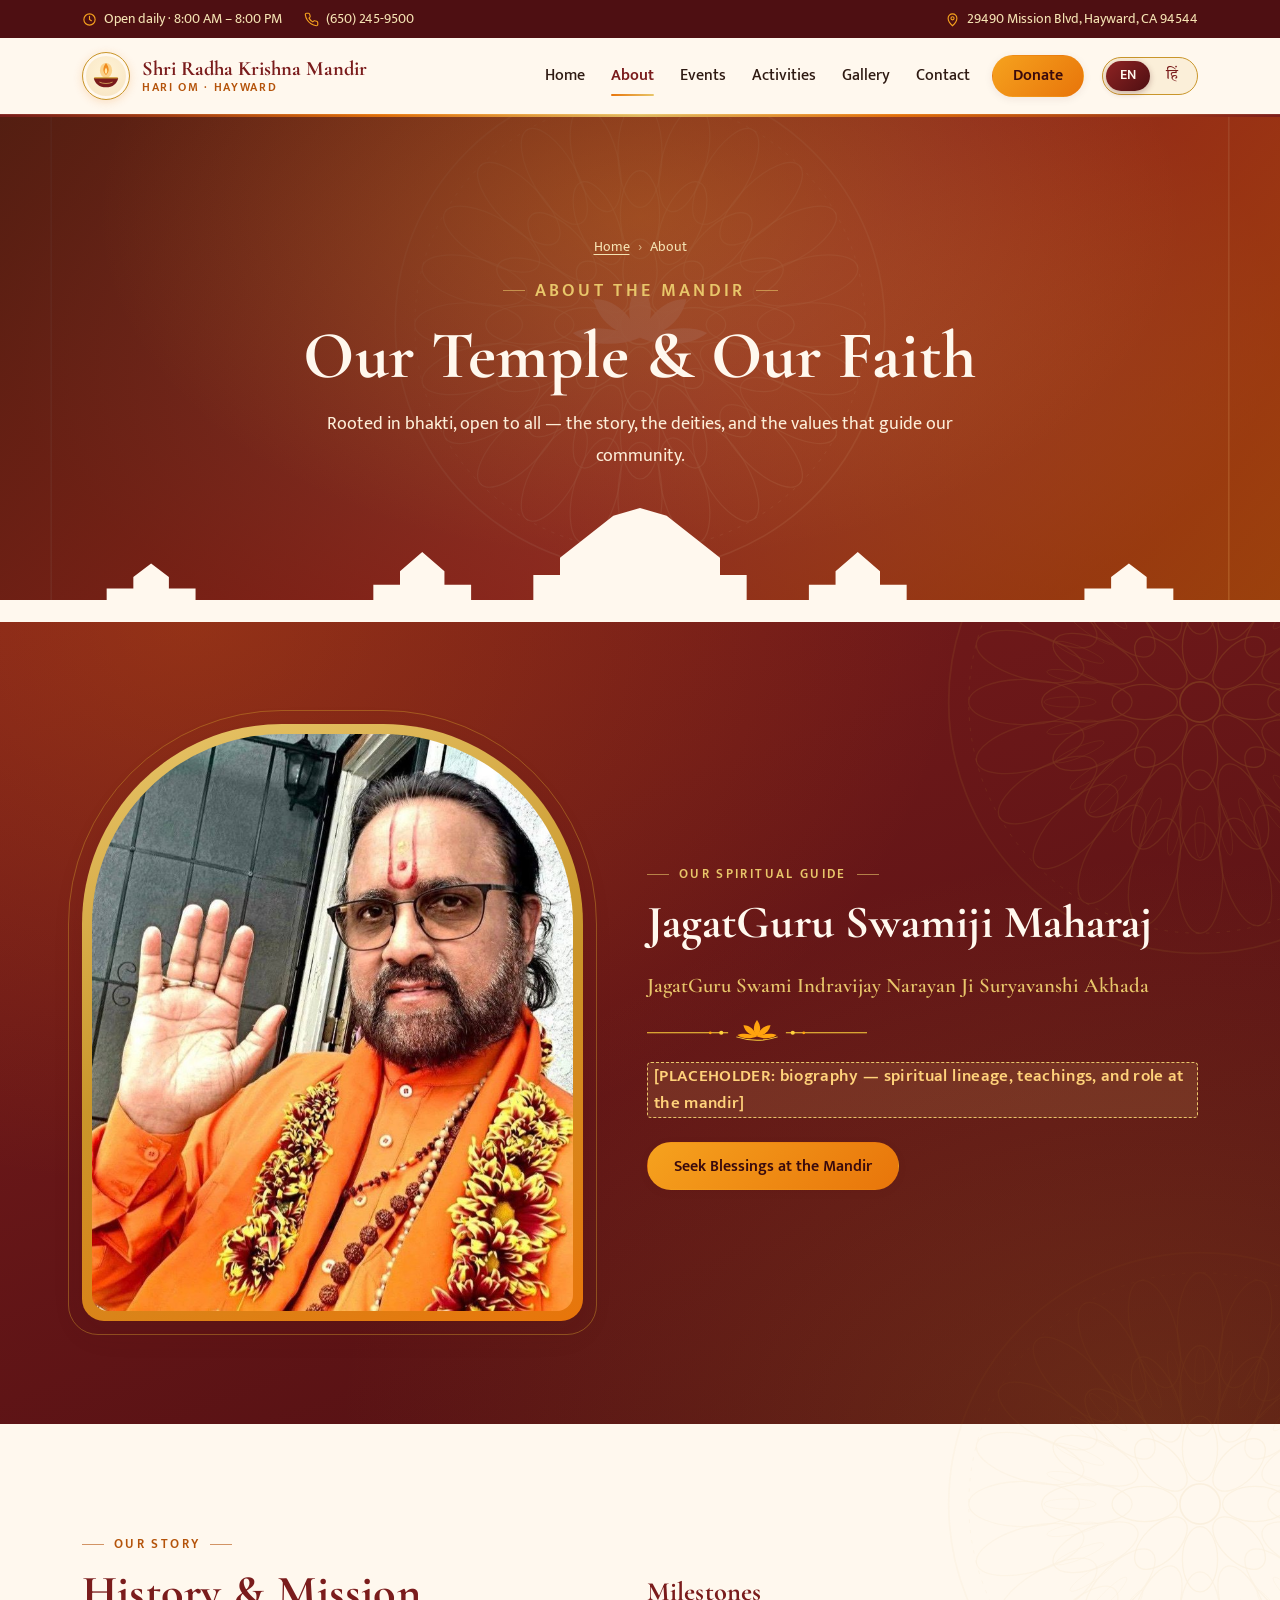
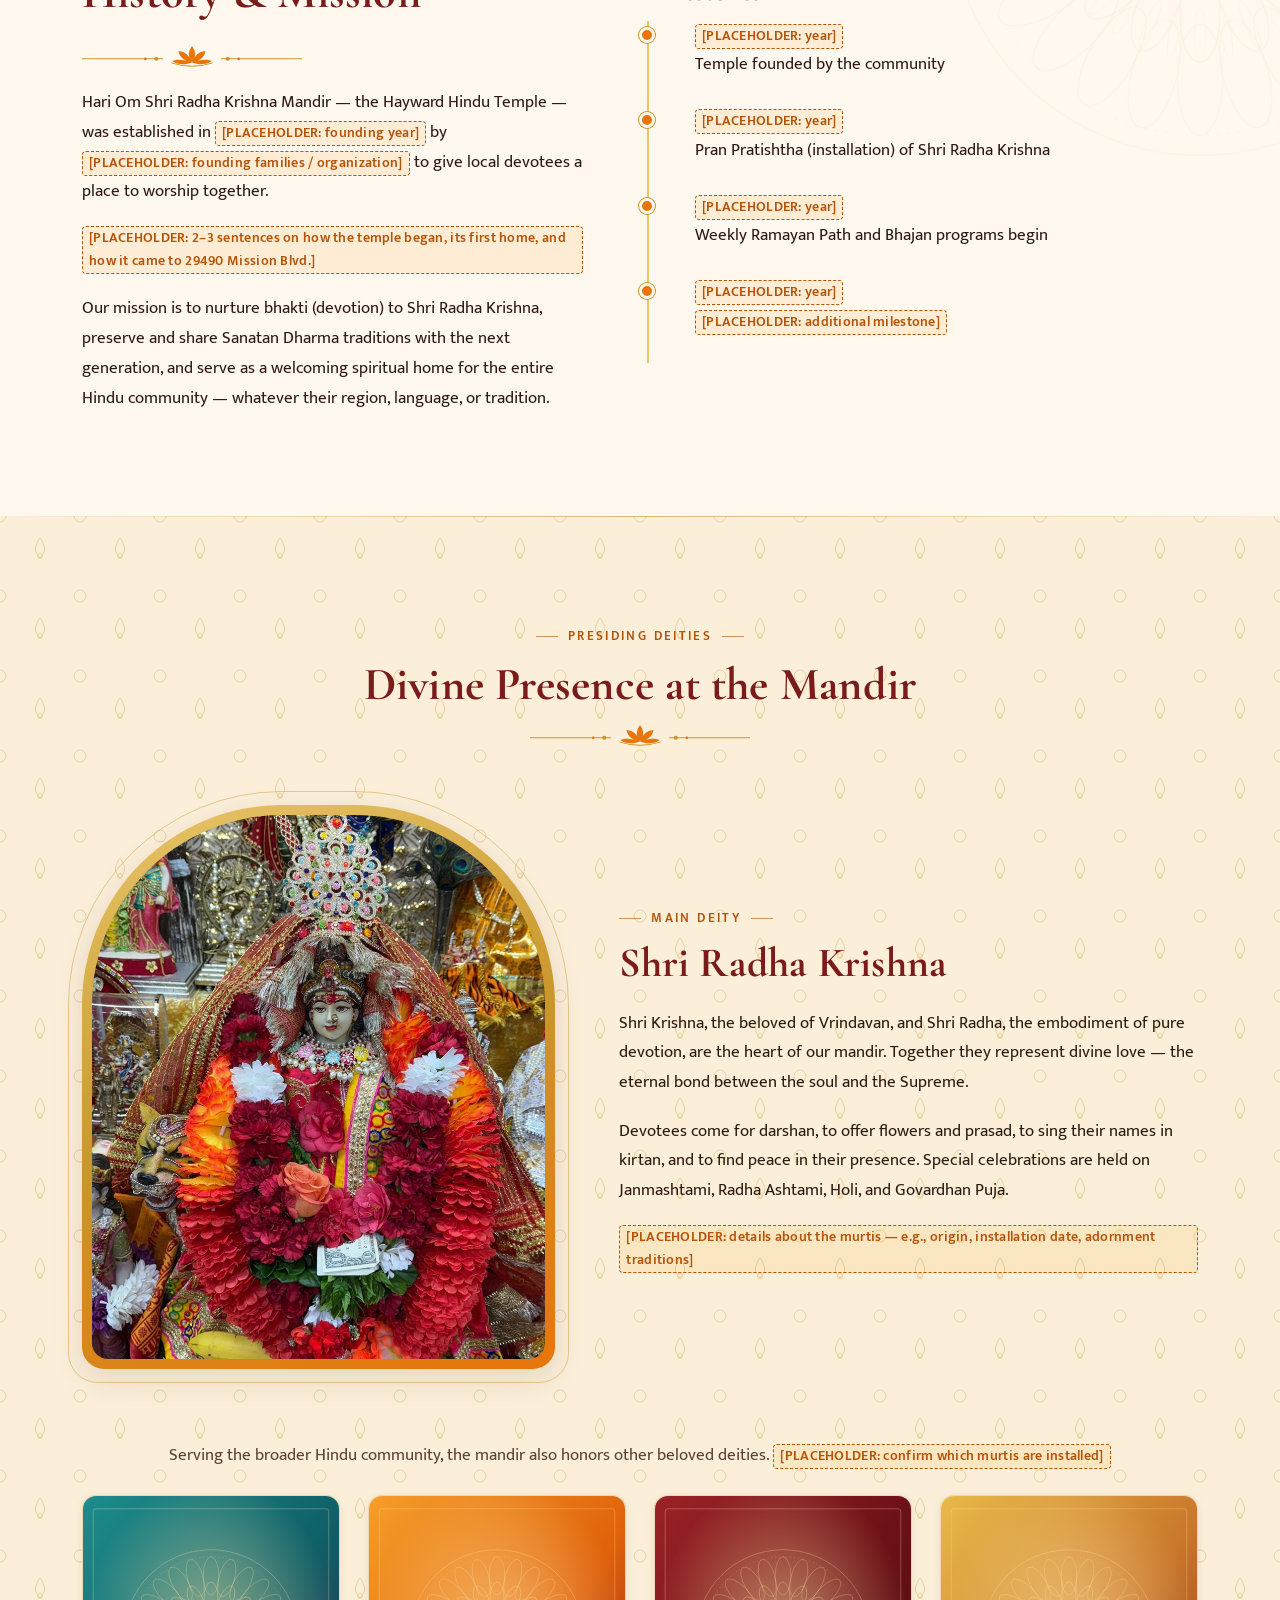
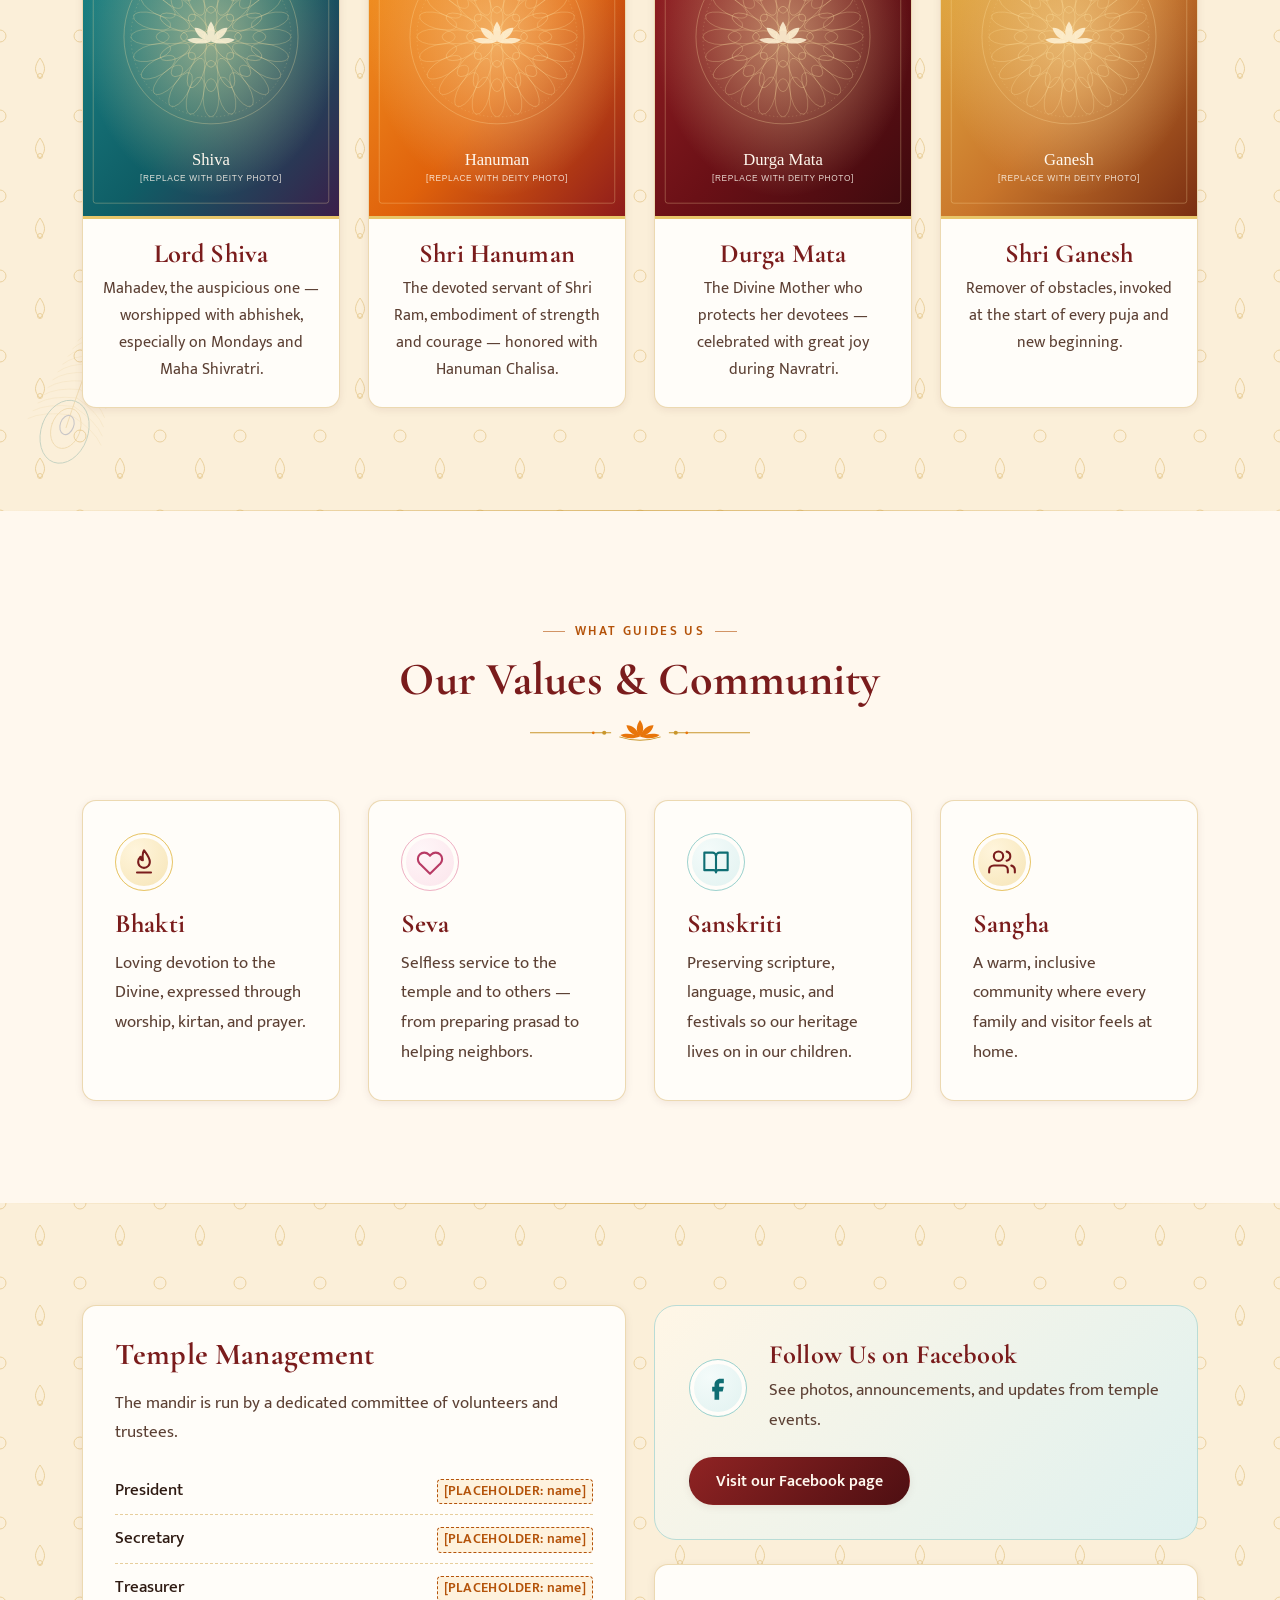
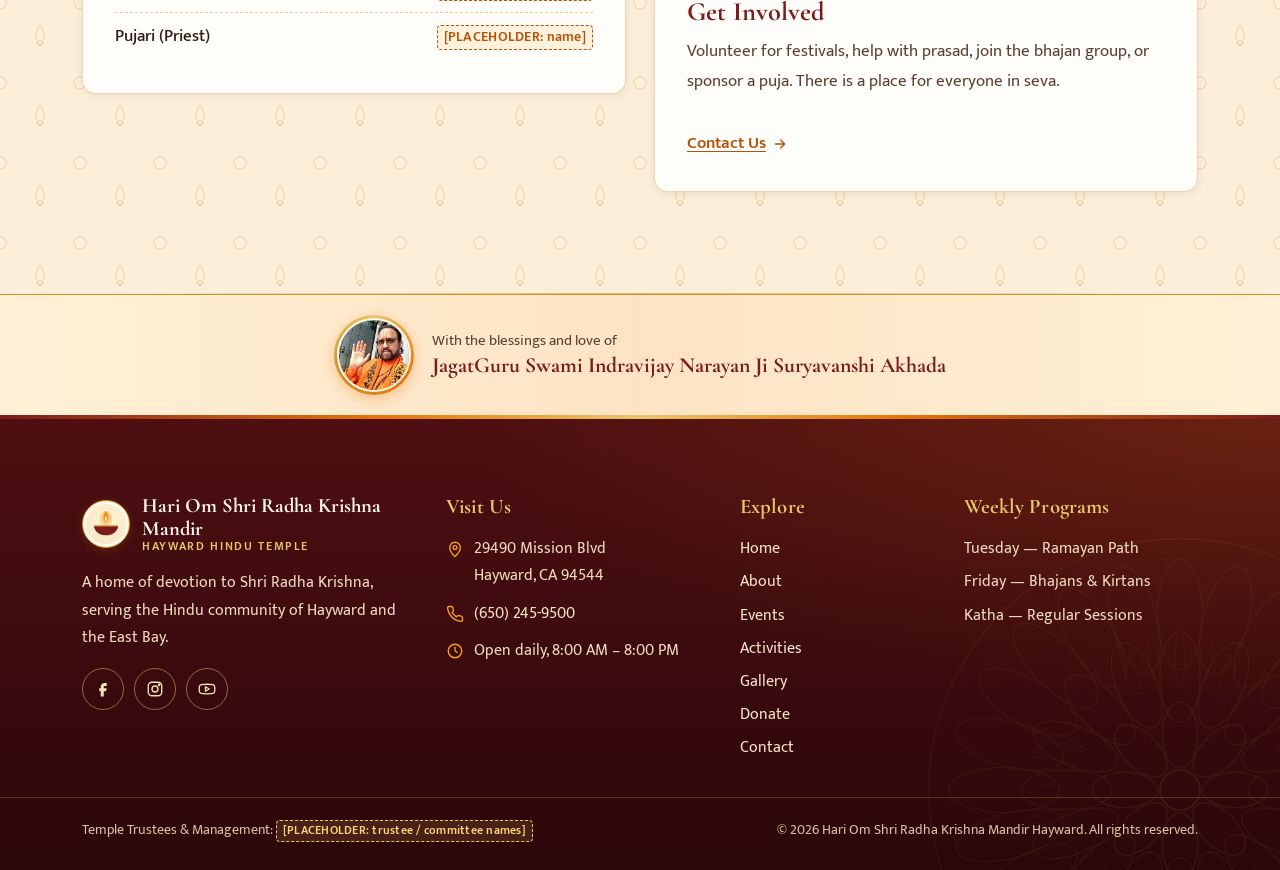
==== commit 52f72c38: "Use temple murti photo for main deity on About page Replace the placeholder artwork in the About pag" ====
--- a/about.html
+++ b/about.html
@@ -135,8 +135,7 @@
 
         <div class="deity-feature">
           <div class="framed" data-reveal="left">
-            <!-- [REPLACE WITH DEITY PHOTO] Photo of the Radha Krishna murtis -->
-            <img src="assets/images/deity-radha-krishna.svg" width="800" height="1000" loading="lazy" decoding="async" alt="[REPLACE WITH TEMPLE PHOTO] Shri Radha Krishna, the presiding deities">
+            <img src="assets/images/deity-main-murti.jpg" width="900" height="1200" loading="lazy" decoding="async" alt="Adorned murti at the mandir with a jeweled crown, red chunri, and garlands of flowers">
           </div>
           <div data-reveal="right">
             <p class="eyebrow" data-i18n="about.rk.eyebrow">Main Deity</p>
--- a/css/styles.css
+++ b/css/styles.css
@@ -974,6 +974,9 @@
 
 /* Values */
 .value-card { text-align: left; }
+
+/* Main deity photo (About page) — keep the face and crown in frame */
+.deity-feature .framed img { object-position: 50% 28%; }
 
 /* Spiritual guide (About page) */
 .guru-portrait img { object-position: 70% 30%; }
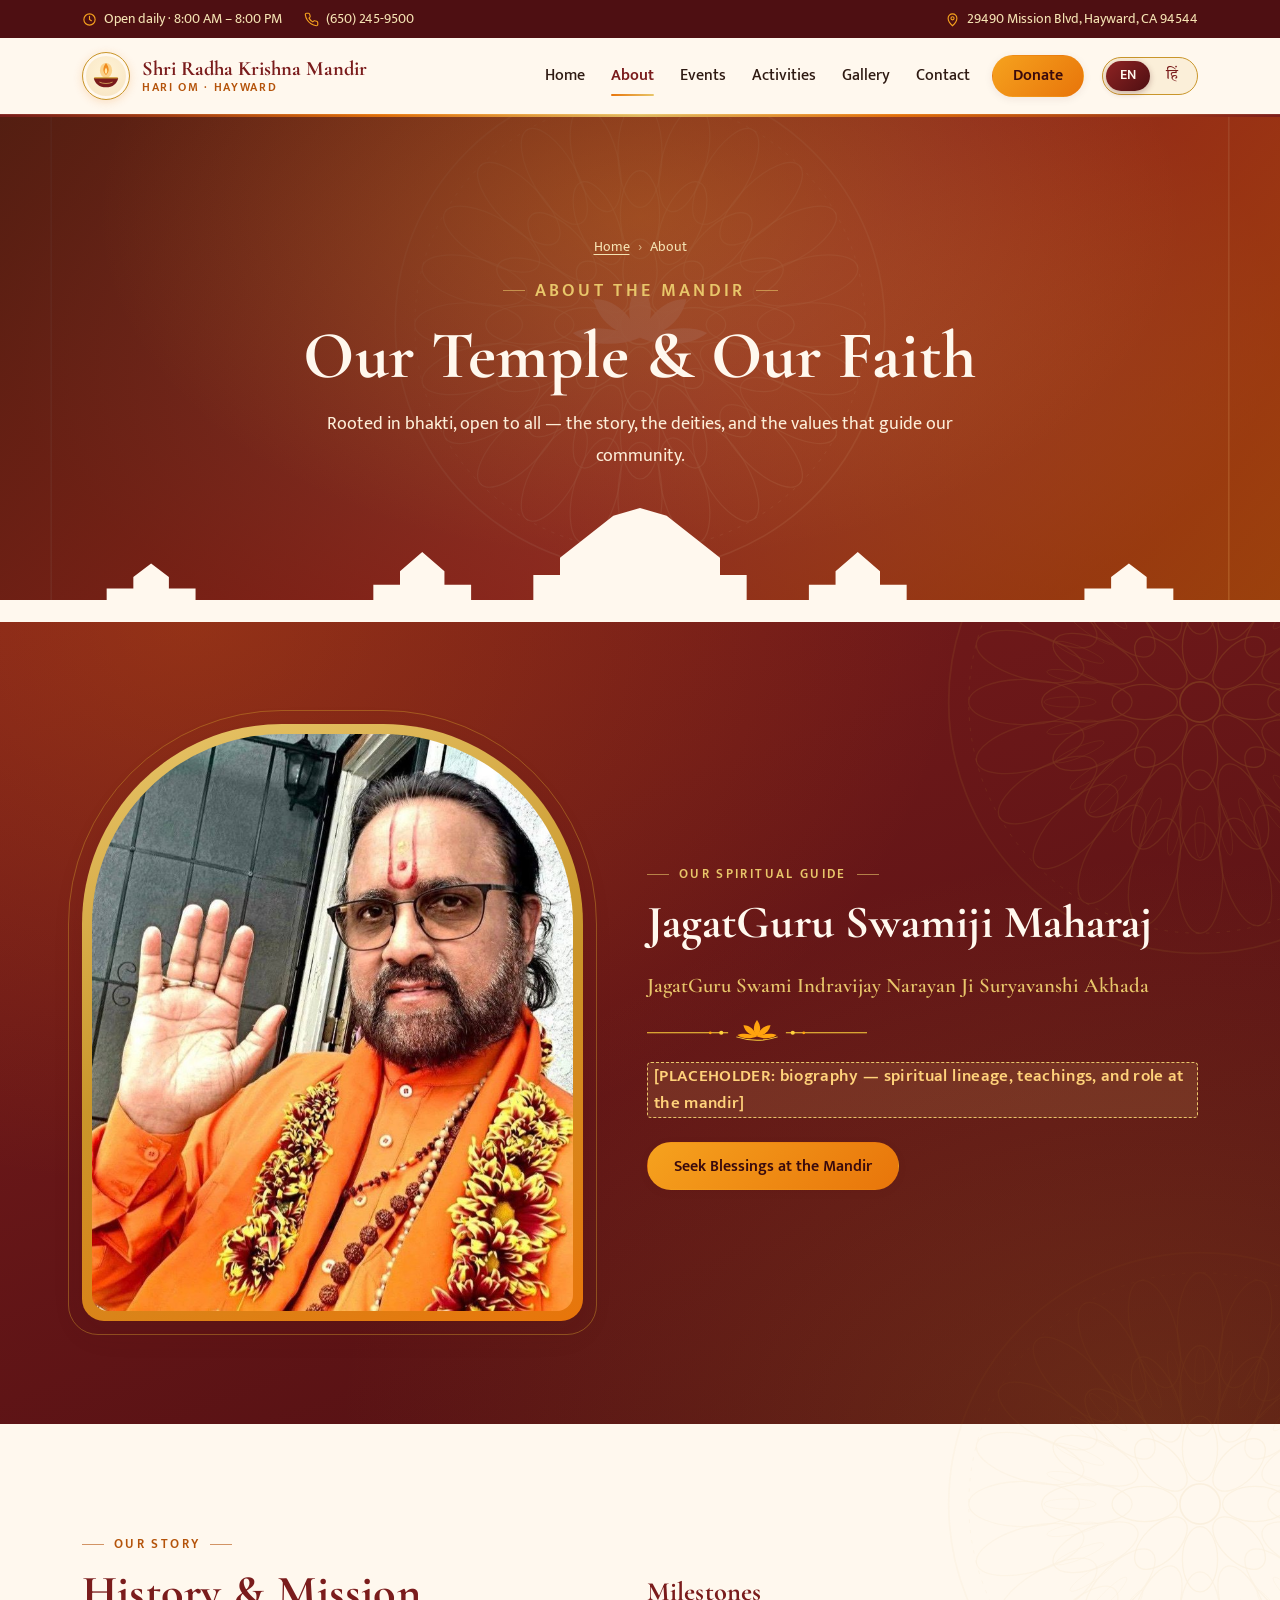
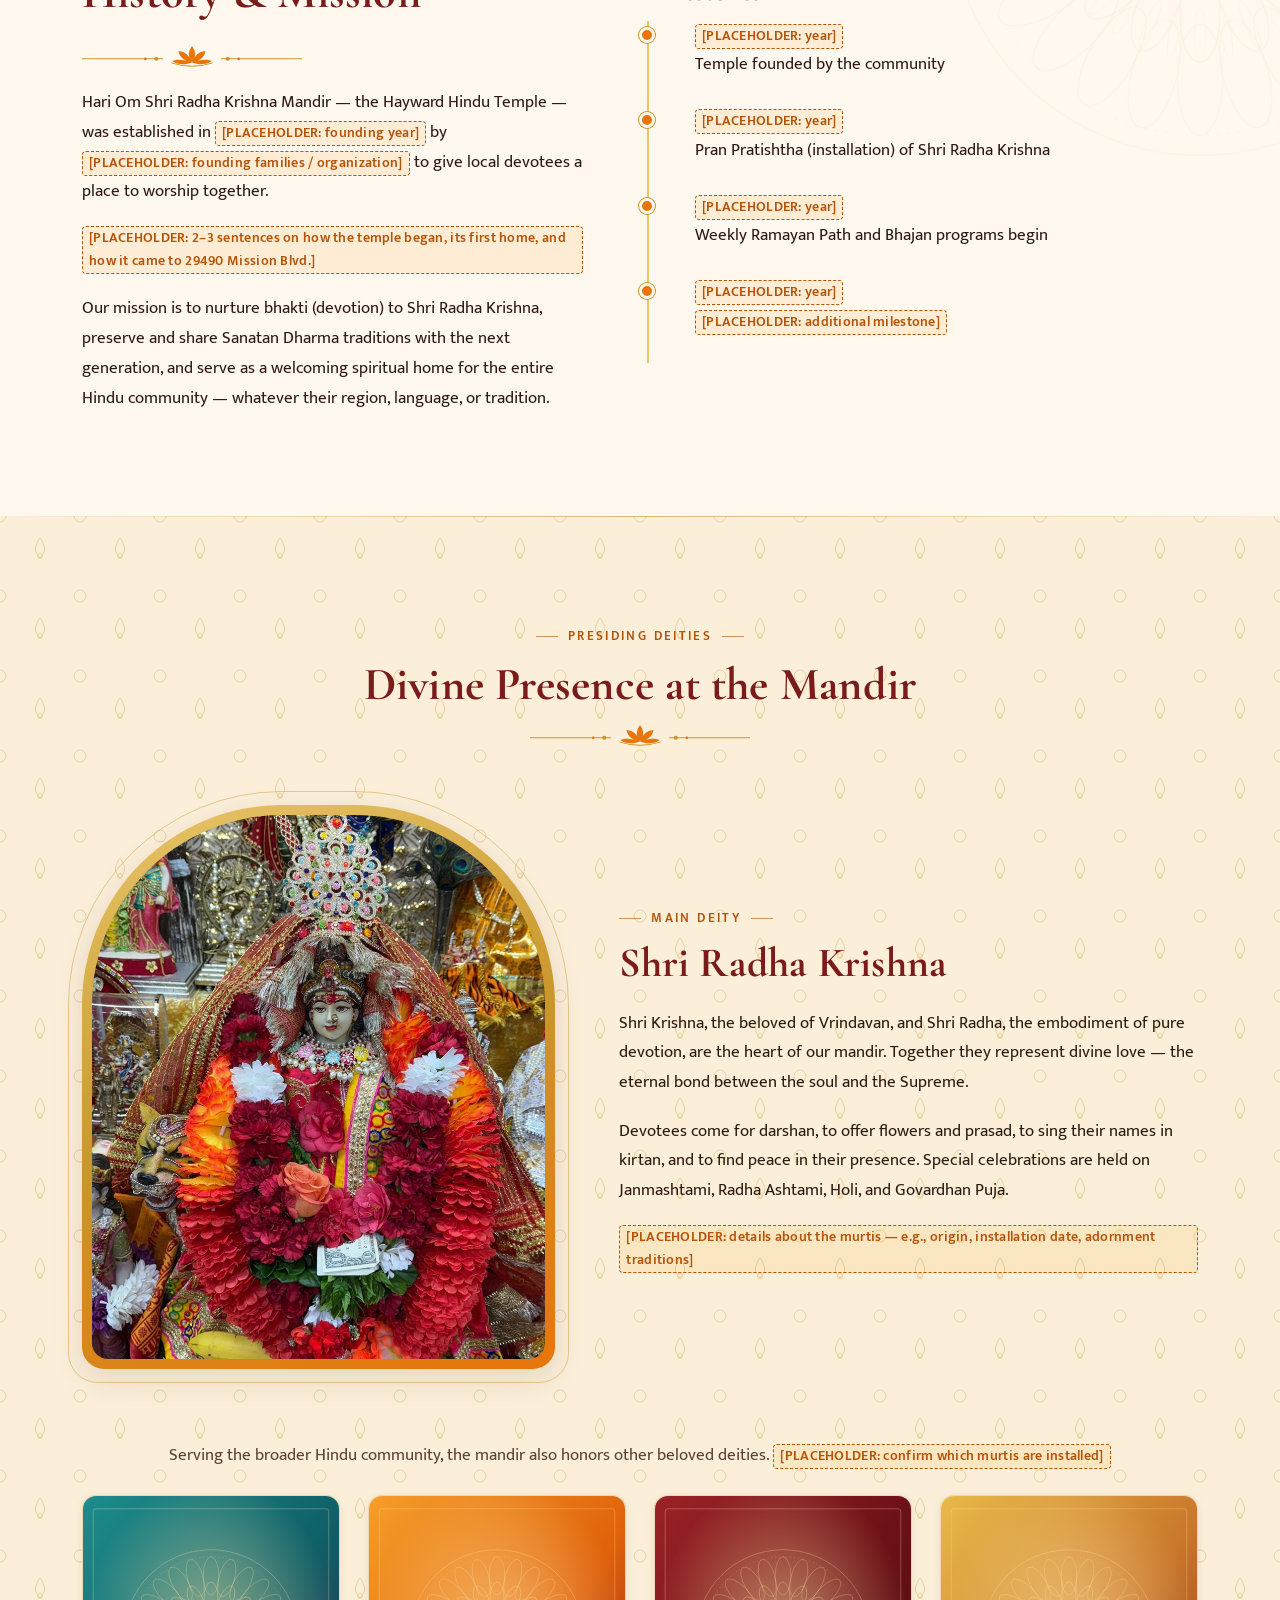
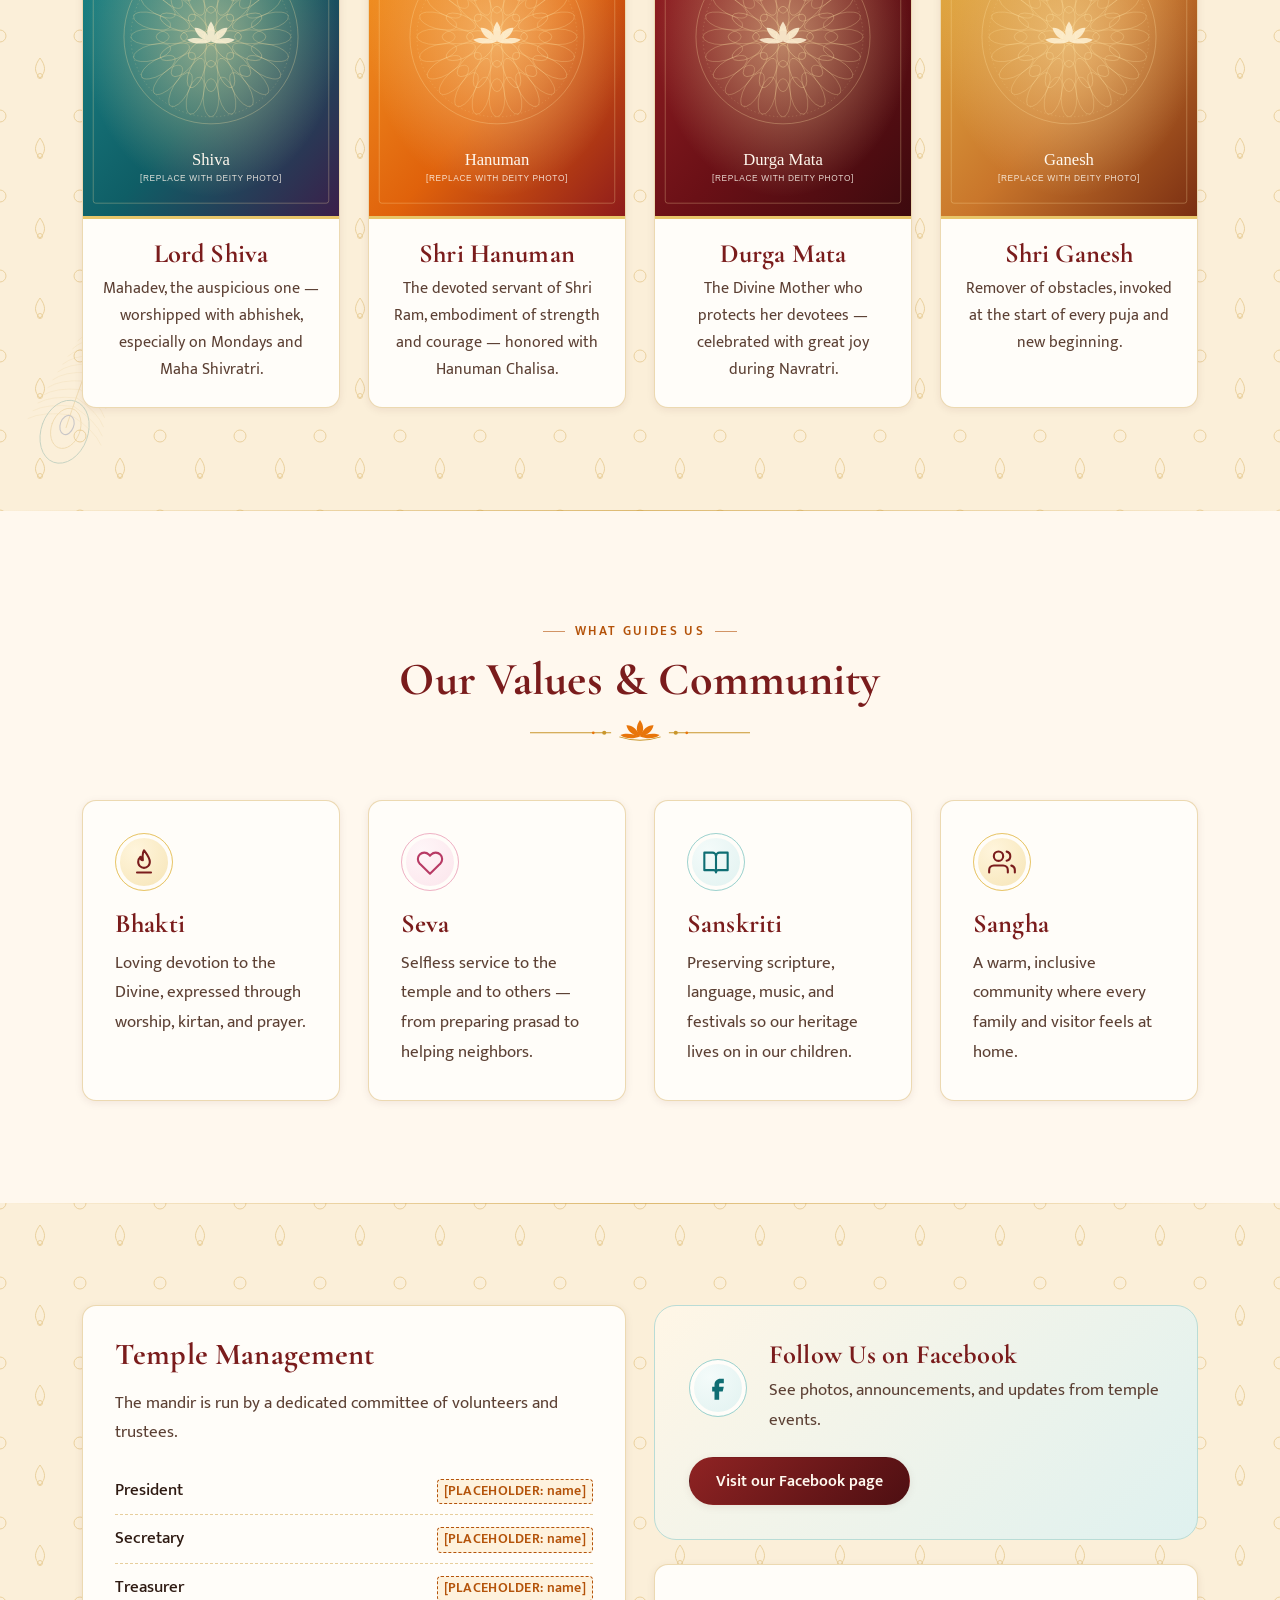
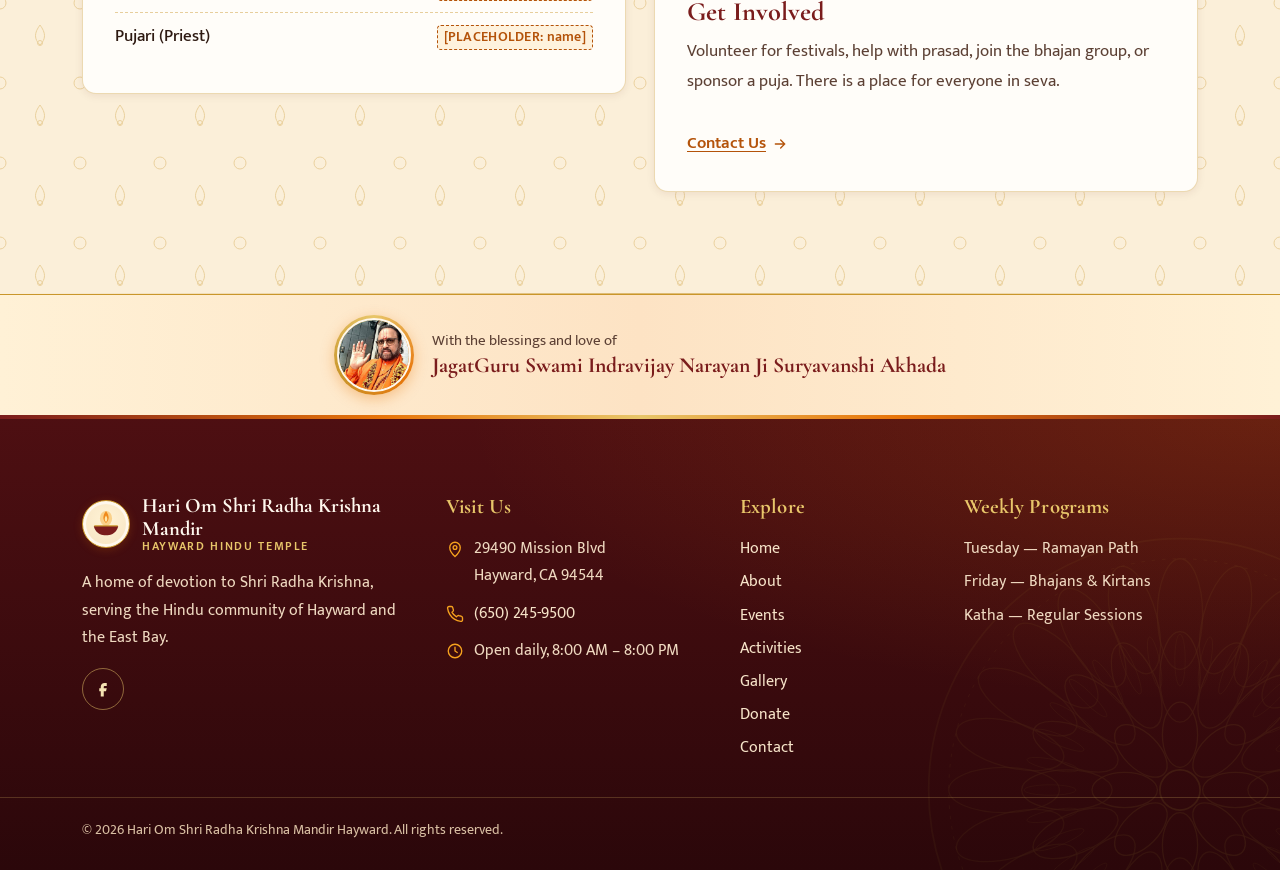
==== commit d795183c: "Remove placeholder markers from the Home page Clear every [PLACEHOLDER] label a visitor could see on" ====
--- a/about.html
+++ b/about.html
@@ -255,9 +255,7 @@
         <p data-i18n="footer.about">A home of devotion to Shri Radha Krishna, serving the Hindu community of Hayward and the East Bay.</p>
         <div class="social-links">
           <a href="https://facebook.com/hayward.hindu.temple.2025/" target="_blank" rel="noopener" aria-label="Facebook (opens in a new tab)"><svg viewBox="0 0 24 24" fill="currentColor" aria-hidden="true"><path d="M14 8h3V4h-3c-2.8 0-5 2.2-5 5v2H7v4h2v7h4v-7h3l1-4h-4V9c0-.6.4-1 1-1z"/></svg></a>
-          <!-- [PLACEHOLDER] Replace href="#" with the temple's Instagram / YouTube URLs, or remove these links. -->
-          <a href="#" aria-label="Instagram [PLACEHOLDER link]"><svg viewBox="0 0 24 24" fill="none" stroke="currentColor" stroke-width="1.8" aria-hidden="true"><rect x="3" y="3" width="18" height="18" rx="5"/><circle cx="12" cy="12" r="4"/><circle cx="17.5" cy="6.5" r=".8" fill="currentColor"/></svg></a>
-          <a href="#" aria-label="YouTube [PLACEHOLDER link]"><svg viewBox="0 0 24 24" fill="none" stroke="currentColor" stroke-width="1.8" stroke-linejoin="round" aria-hidden="true"><path d="M22 8.2a3 3 0 0 0-2.1-2.1C18 5.6 12 5.6 12 5.6s-6 0-7.9.5A3 3 0 0 0 2 8.2 31 31 0 0 0 1.6 12 31 31 0 0 0 2 15.8a3 3 0 0 0 2.1 2.1c1.9.5 7.9.5 7.9.5s6 0 7.9-.5a3 3 0 0 0 2.1-2.1c.3-1.2.4-2.5.4-3.8s-.1-2.6-.4-3.8z"/><path d="m10 15 5-3-5-3z"/></svg></a>
+          <!-- Add Instagram / YouTube links here when the temple has them -->
         </div>
       </div>
       <div>
@@ -291,7 +289,8 @@
     </div>
     <div class="footer-bottom">
       <div class="container">
-        <p><span data-i18n="footer.trustees">Temple Trustees &amp; Management:</span> <span class="placeholder">[PLACEHOLDER: trustee / committee names]</span></p>
+        <!-- Trustees line hidden until names are confirmed. To restore:
+             <p><span data-i18n="footer.trustees">Temple Trustees &amp; Management:</span> Names here</p> -->
         <p>© <span class="js-year">2026</span> <span data-i18n="footer.copyright">Hari Om Shri Radha Krishna Mandir Hayward. All rights reserved.</span></p>
       </div>
     </div>
--- a/css/styles.css
+++ b/css/styles.css
@@ -637,6 +637,18 @@
 .breadcrumb a { color: var(--gold-pale); }
 .breadcrumb li + li::before { content: "›"; margin-right: 8px; opacity: 0.7; }
 
+/* Compact hero — used when the banner sits mid-page rather than at the top */
+.hero--compact {
+  min-height: clamp(300px, 46vh, 440px);
+  padding-block: clamp(48px, 7vw, 76px) clamp(72px, 10vw, 120px);
+}
+.hero--compact h1 { font-size: clamp(1.7rem, 3.6vw, 2.9rem); }
+.hero--compact h1 .accent { font-size: 0.46em; }
+.hero--compact .om { font-size: clamp(1.9rem, 3.4vw, 2.4rem); }
+.hero--compact .hero-tagline { font-size: clamp(1rem, 1.6vw, 1.12rem); margin-bottom: 24px; }
+.hero--compact .hero-mandala { width: min(620px, 115vw); }
+.hero--compact .hero-silhouette { height: clamp(40px, 6vw, 80px); }
+
 /* 8. Sections & ornaments ----------------------------------------------- */
 /* overflow-x: clip keeps corner ornaments from widening the page without breaking position: sticky */
 .section { position: relative; padding-block: var(--section-pad); overflow-x: clip; }
@@ -792,8 +804,9 @@
 .glance {
   position: relative;
   z-index: 2;
-  margin-top: clamp(-110px, -9vw, -70px);
-}
+}
+/* Overlap the hero only when the panel sits directly below it */
+.hero + .glance { margin-top: clamp(-110px, -9vw, -70px); }
 .glance-panel {
   display: grid;
   grid-template-columns: 1.05fr 1.4fr 1fr;
